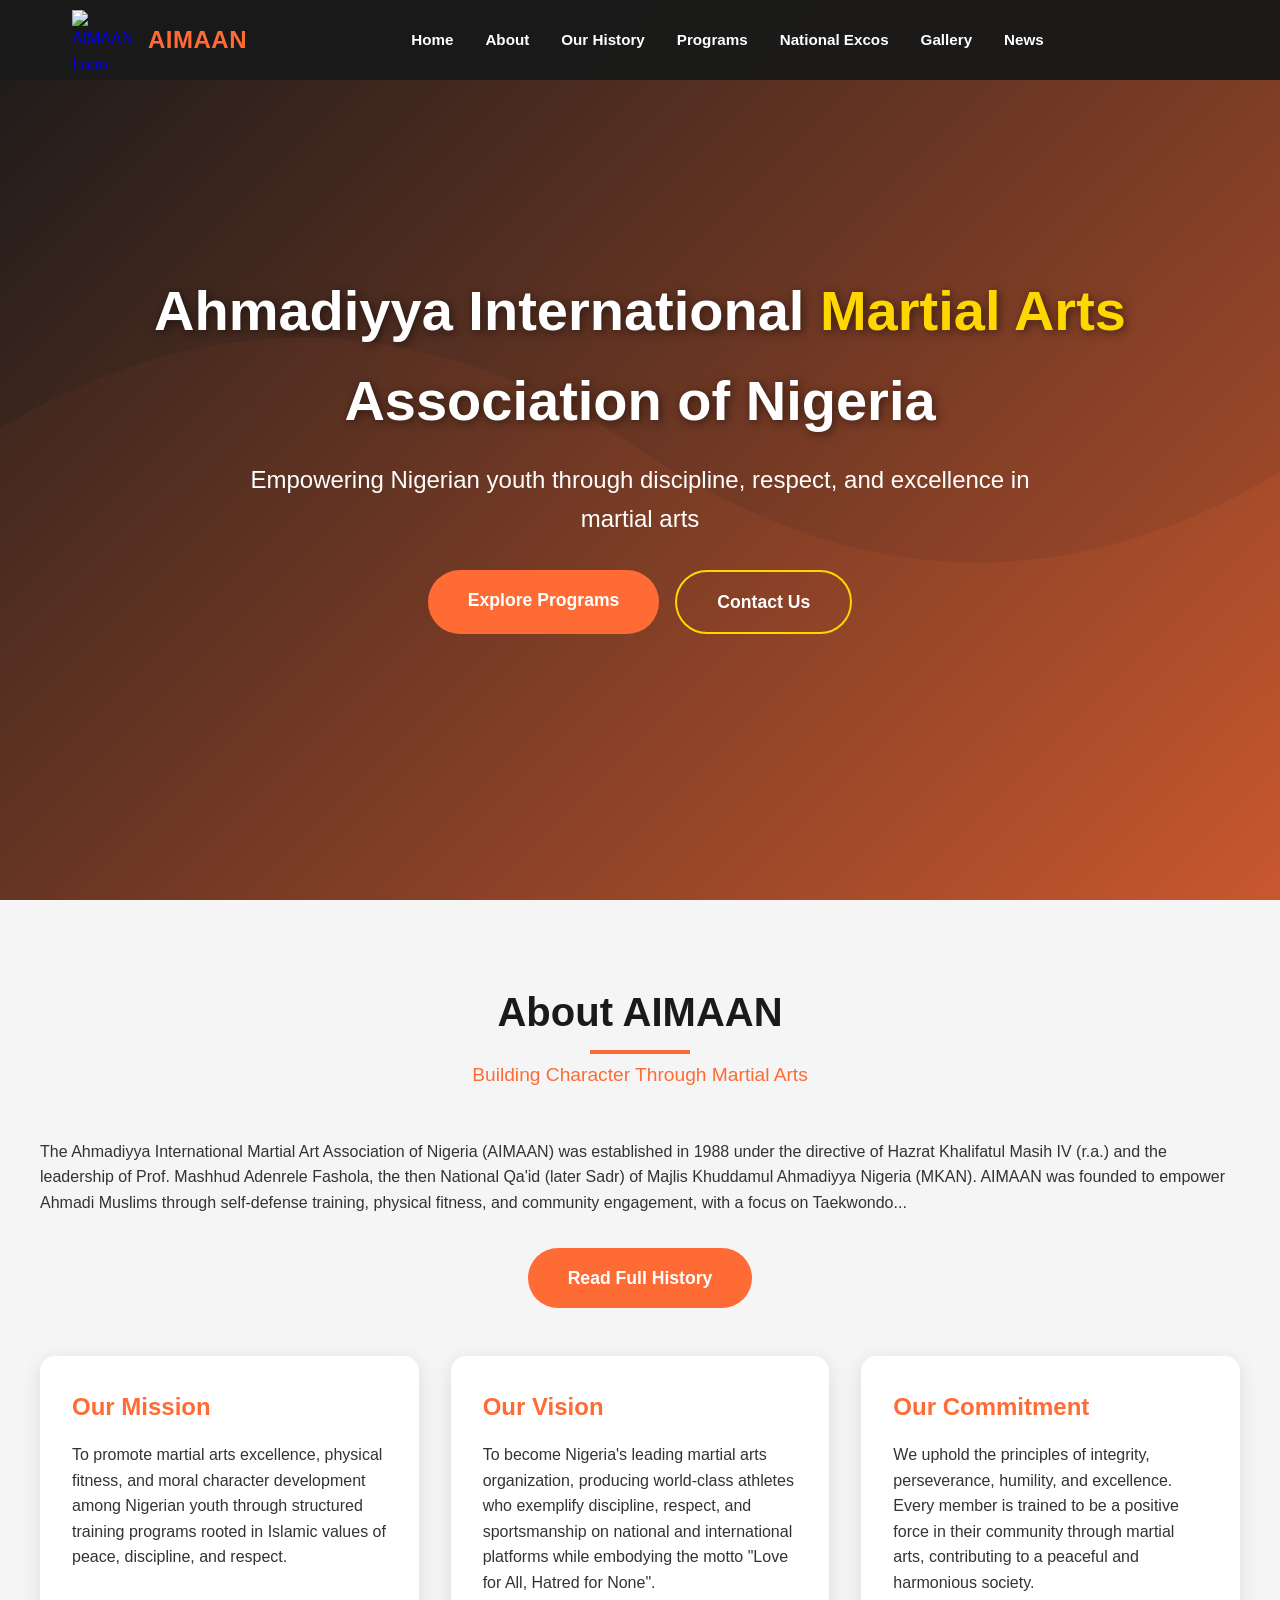
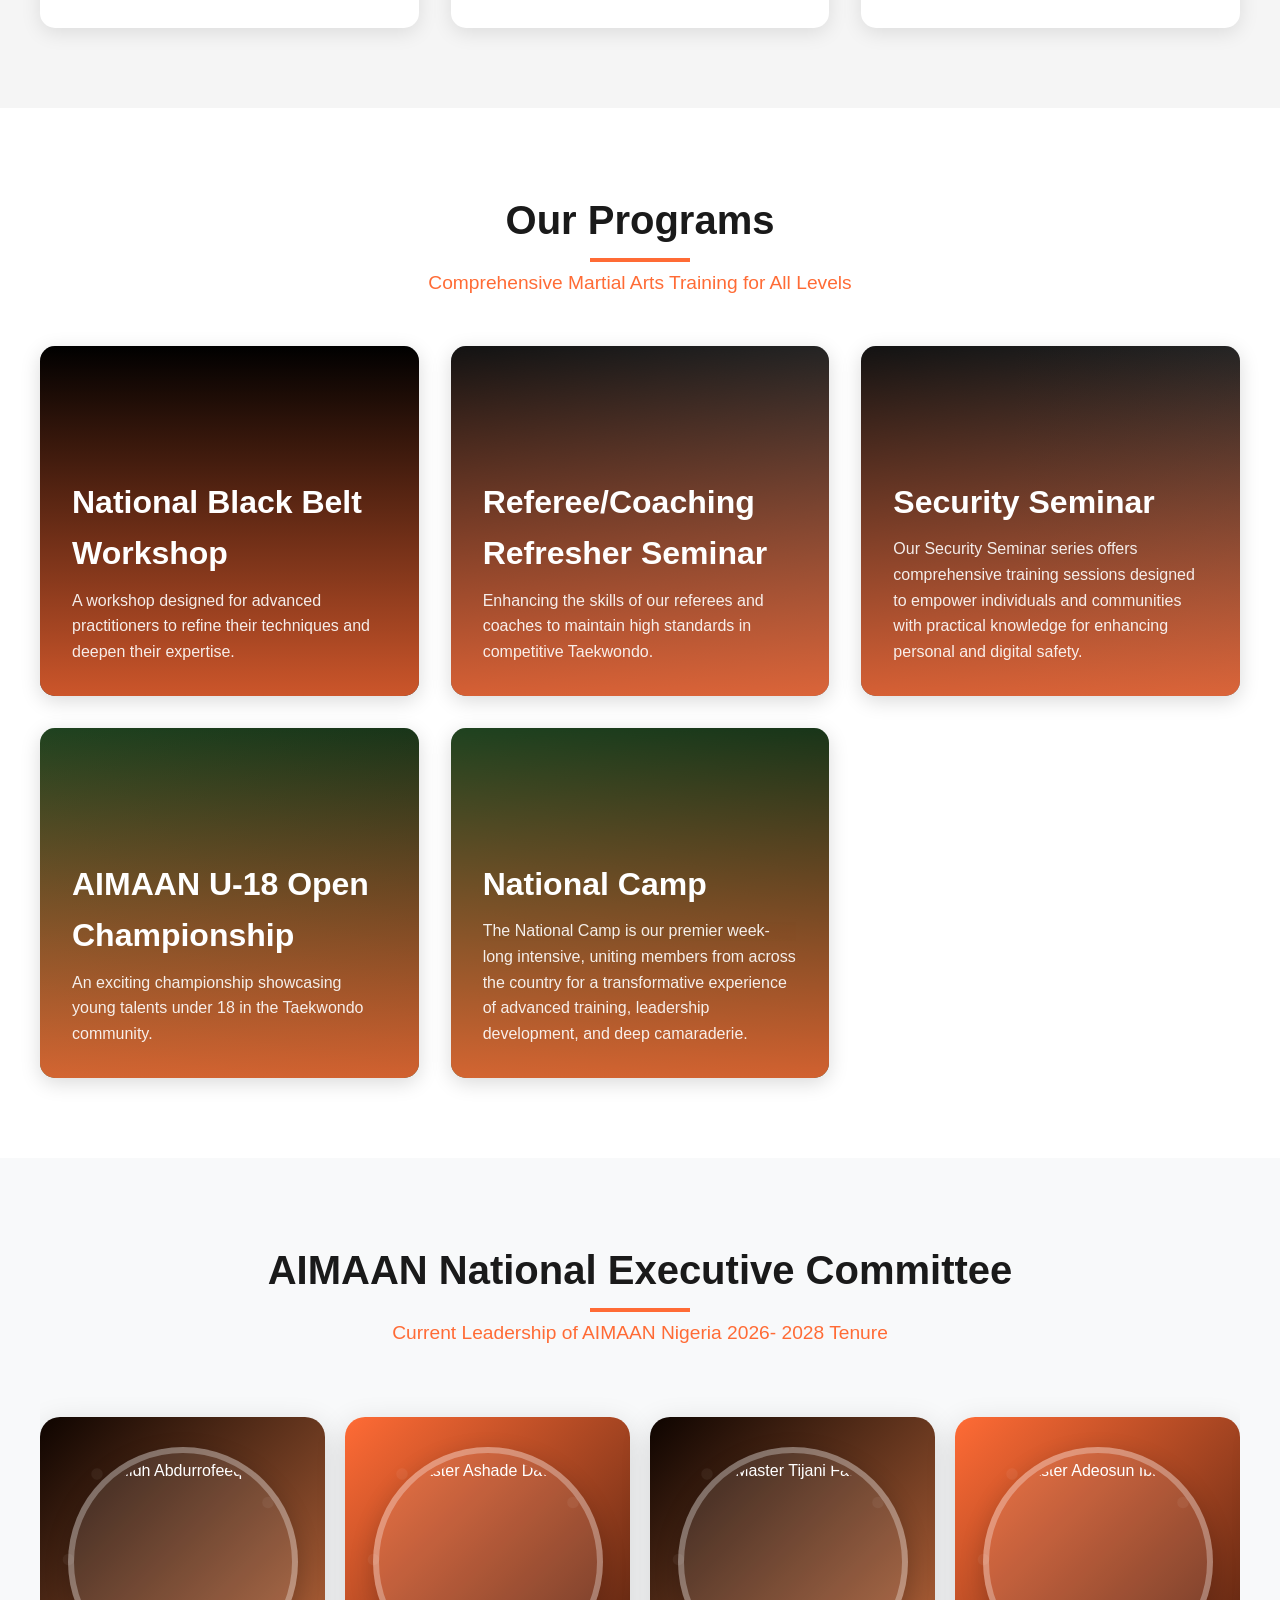
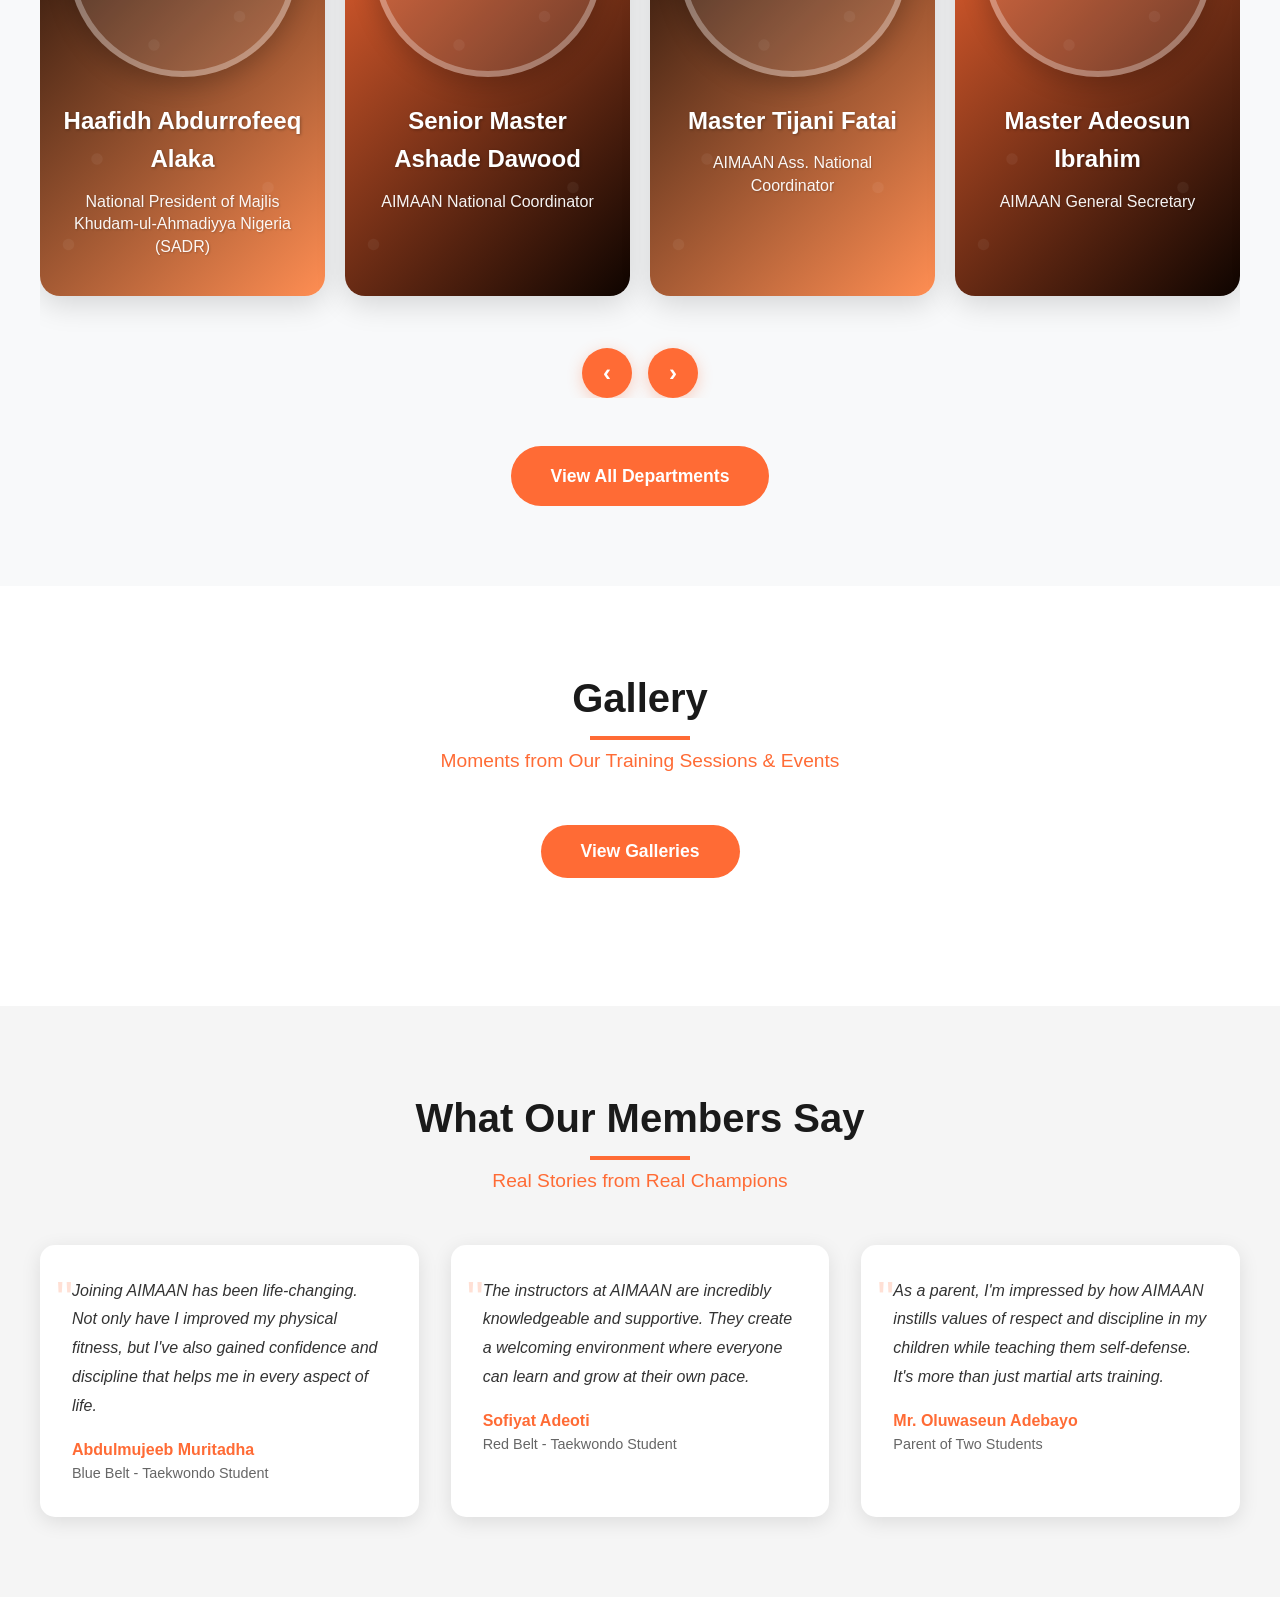
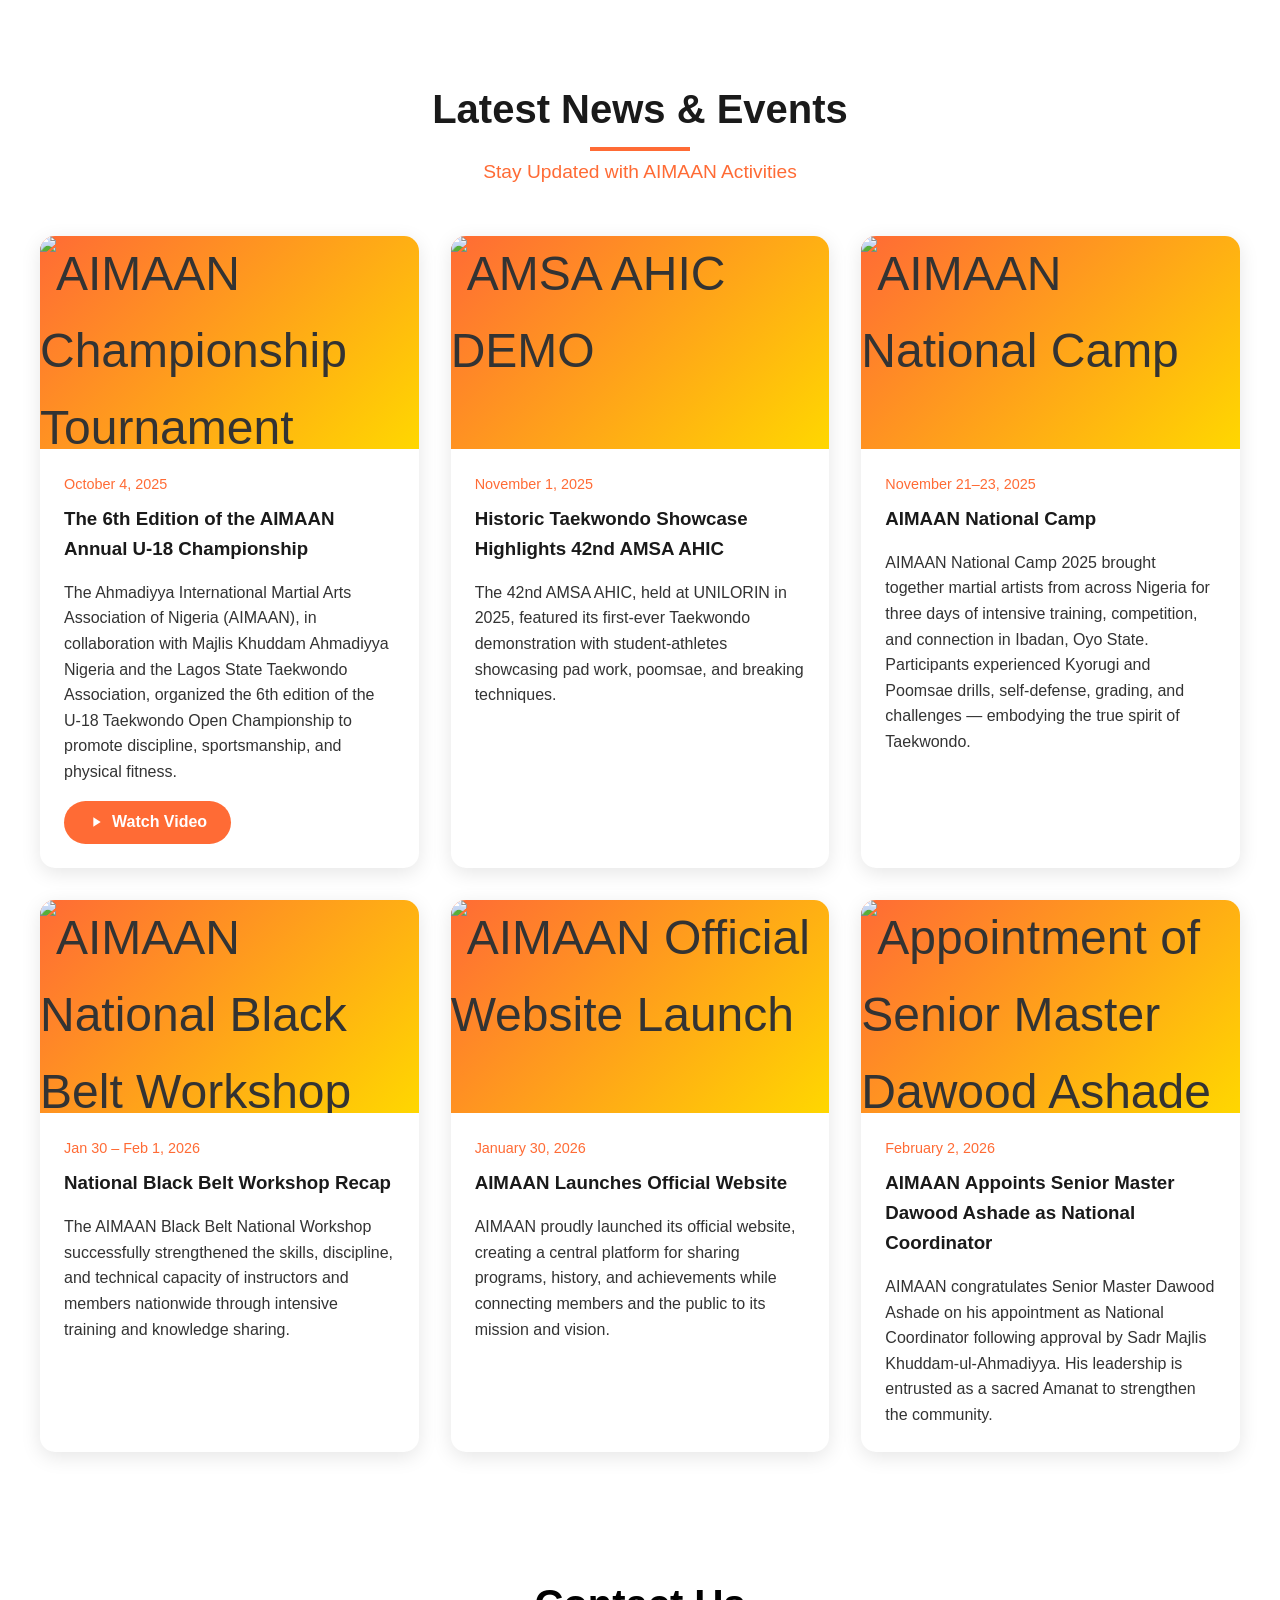
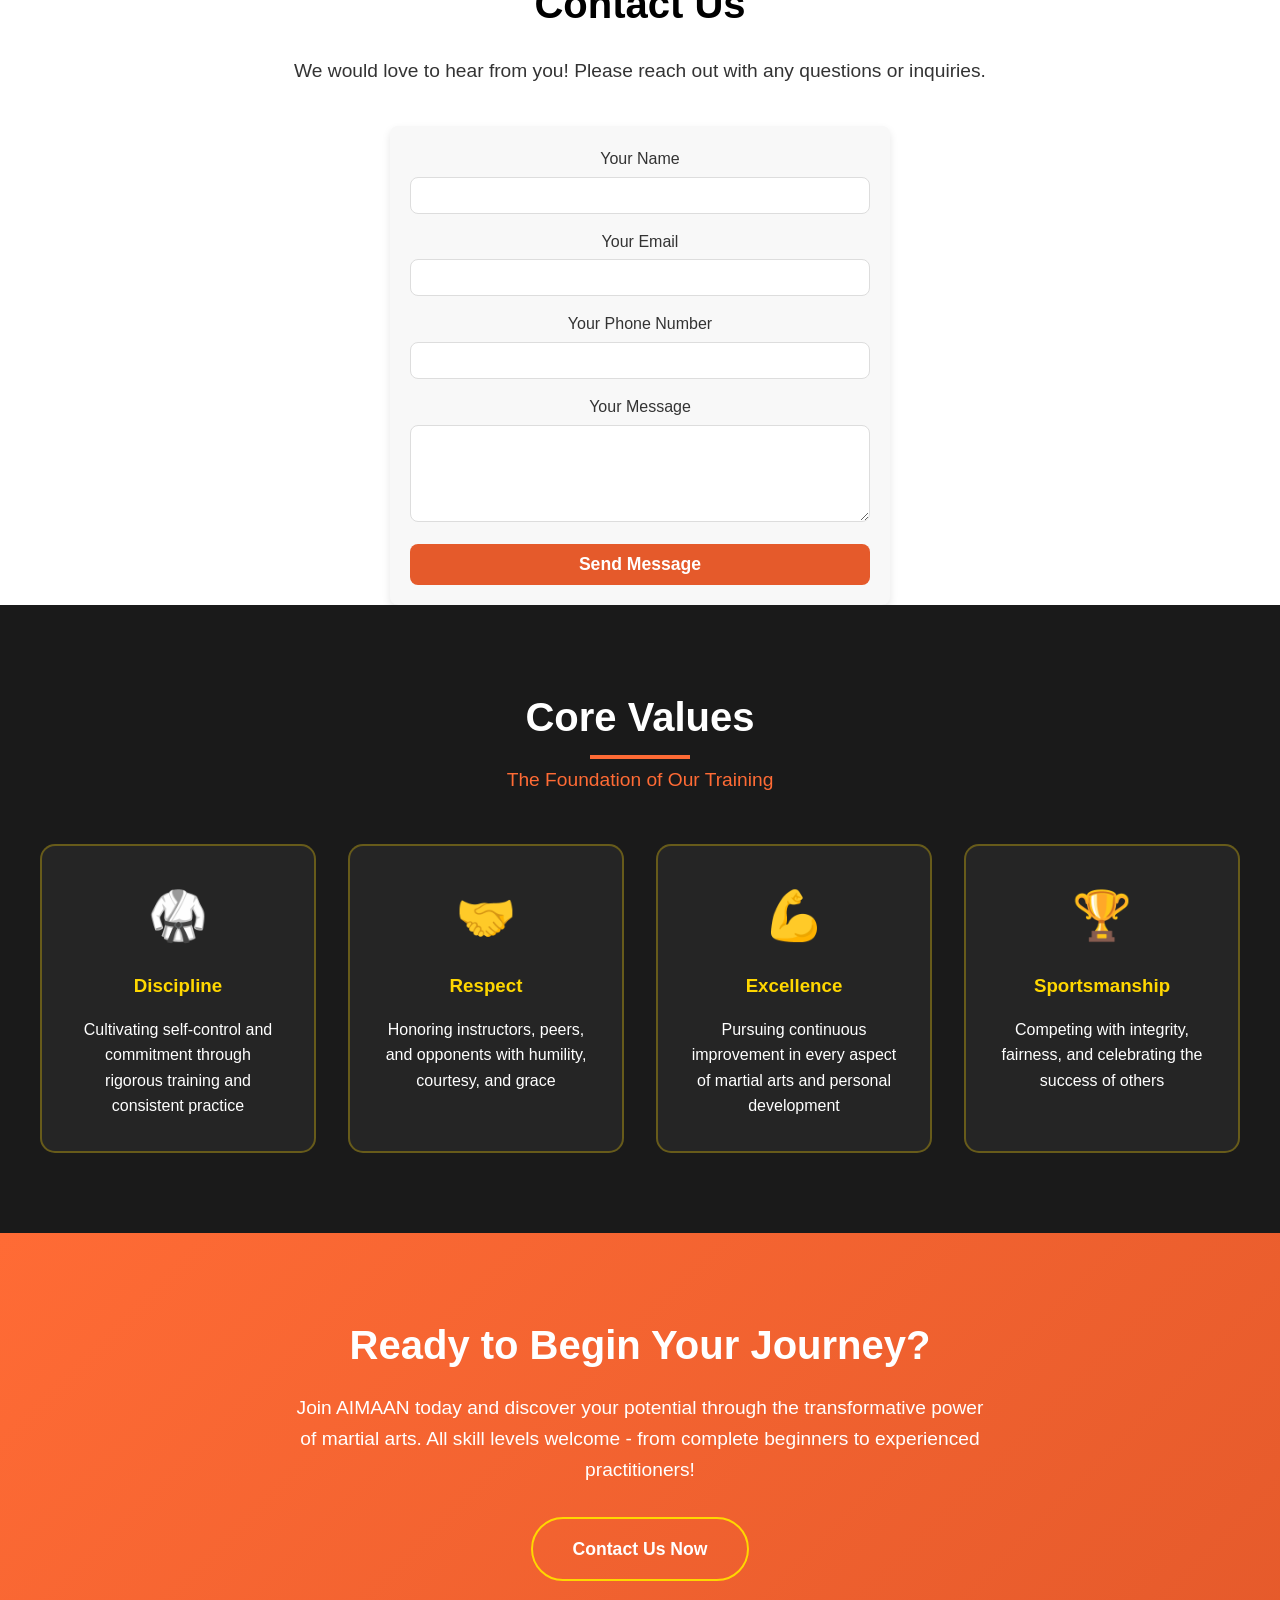
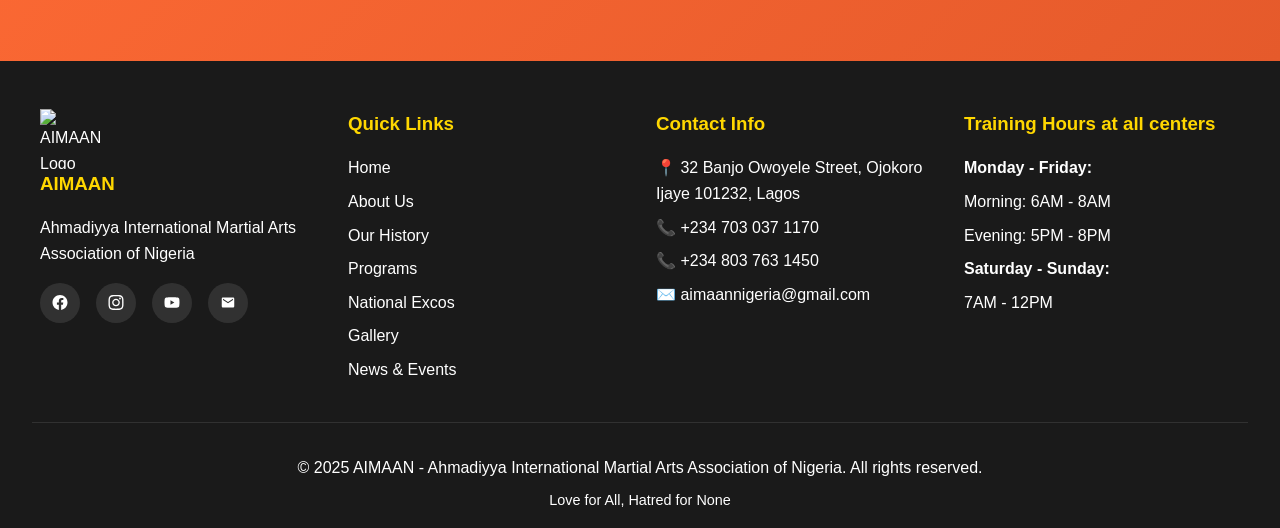
==== index.html @ 5dd2e5bf "Add files via upload" ====
<!DOCTYPE html>
<html lang="en">
<head>
    <meta charset="UTF-8">
    <meta name="viewport" content="width=device-width, initial-scale=1.0">
    <title>AIMAAN - Ahmadiyya International Martial Arts Association of Nigeria</title>
    <link rel="stylesheet" href="styles.css">
</head>
<body>
    <!-- Navigation -->
    <nav id="navbar">
        <div class="nav-container">
            <a href="#home" class="logo-container">
                <img src="images/AIMAAN-LOGO.png" alt="AIMAAN Logo" class="logo-img">
                <div class="logo-text">
                    <span class="main">AIMAAN</span>
                </div>
            </a>
            <ul class="nav-links" id="navLinks">
            <li><a href="index.html">Home</a></li>
            <li><a href="index.html#about">About</a></li>
            <li><a href="history.html">Our History</a></li>
            <li><a href="index.html#programs">Programs</a></li>
            <li><a href="index.html#instructors">National Excos</a></li>
            <li><a href="index.html#gallery">Gallery</a></li>
            <li><a href="index.html#news">News</a></li>
        </ul>
            <div class="mobile-menu" id="mobileMenu">
                <span></span>
                <span></span>
                <span></span>
            </div>
        </div>
    </nav>

    <!-- Hero Section -->
    <section class="hero" id="home">
        <div class="hero-content">
            <h1>Ahmadiyya International <span class="highlight">Martial Arts</span> Association of Nigeria</h1>
            <p>Empowering Nigerian youth through discipline, respect, and excellence in martial arts</p>
            <div class="cta-buttons">
                <a href="#programs" class="btn btn-primary">Explore Programs</a>
                <a href="#contact" class="btn btn-secondary">Contact Us</a>
            </div>
        </div>
    </section>

    <!-- About Section -->
<section class="about" id="about">
    <div class="container">
        <h2 class="section-title">About AIMAAN</h2>
        <p class="section-subtitle">Building Character Through Martial Arts</p>
        <p>The Ahmadiyya International Martial Art Association of Nigeria (AIMAAN) was established in 1988 under the directive of Hazrat Khalifatul Masih IV (r.a.) and the leadership of Prof. Mashhud Adenrele Fashola, the then National Qa'id (later Sadr) of Majlis Khuddamul Ahmadiyya Nigeria (MKAN). AIMAAN was founded to empower Ahmadi Muslims through self-defense training, physical fitness, and community engagement, with a focus on Taekwondo...</p>
        
        <div style="text-align: center; margin: 2rem 0;">
            <a href="history.html" class="btn btn-primary">Read Full History</a>
        </div>
            <div class="about-content">
                <div class="about-card">
                    <h3>Our Mission</h3>
                    <p>To promote martial arts excellence, physical fitness, and moral character development among Nigerian youth through structured training programs rooted in Islamic values of peace, discipline, and respect.</p>
                </div>
                <div class="about-card">
                    <h3>Our Vision</h3>
                    <p>To become Nigeria's leading martial arts organization, producing world-class athletes who exemplify discipline, respect, and sportsmanship on national and international platforms while embodying the motto "Love for All, Hatred for None".</p>
                </div>
                <div class="about-card">
                    <h3>Our Commitment</h3>
                    <p>We uphold the principles of integrity, perseverance, humility, and excellence. Every member is trained to be a positive force in their community through martial arts, contributing to a peaceful and harmonious society.</p>
                </div>
            </div>
        </div>
    </section>

    <!-- Programs Section -->
    <section class="programs" id="programs">
        <div class="container">
            <h2 class="section-title">Our Programs</h2>
            <p class="section-subtitle">Comprehensive Martial Arts Training for All Levels</p>
            <div class="programs-grid">
                <div class="program-card workshop">
                    <div class="program-content">
                        <h3>National Black Belt Workshop</h3>
                        <p>A workshop designed for advanced practitioners to refine their techniques and deepen their expertise.</p>
                    </div>
                </div>
                <div class="program-card refresher">
                    <div class="program-content">
                        <h3>Referee/Coaching Refresher Seminar</h3>
                        <p>Enhancing the skills of our referees and coaches to maintain high standards in competitive Taekwondo.</p>
                    </div>
                </div>
                <div class="program-card security">
                    <div class="program-content">
                        <h3>Security Seminar</h3>
                        <p>Our Security Seminar series offers comprehensive training sessions designed to empower individuals and communities with practical knowledge for enhancing personal and digital safety.</p>
                    </div>
                </div>
                <div class="program-card championship">
                    <div class="program-content">
                        <h3>AIMAAN U-18 Open Championship</h3>
                        <p>An exciting championship showcasing young talents under 18 in the Taekwondo community.</p>
                    </div>
                </div>
                <div class="program-card national">
                    <div class="program-content">
                        <h3>National Camp</h3>
                        <p>The National Camp is our premier week-long intensive, uniting members from across the country for a transformative experience of advanced training, leadership development, and deep camaraderie.</p>
                    </div>
                </div>
            </div>
        </div>
    </section>

  <!-- National Excos Section -->
    <section class="instructors" id="instructors">
        <div class="container">
            <h2 class="section-title">AIMAAN National Executive Committee</h2>
            <p class="section-subtitle">Current Leadership of AIMAAN Nigeria 2026- 2028 Tenure</p>
            
            <!-- Carousel Container -->
<div class="instructor-carousel">
    <div class="carousel-track">

        <!-- Card 1 -->
        <div class="instructor-card">
            <img src="images/excos/mkan001.jpeg" alt="Haafidh Abdurrofeeq Alaka" class="instructor-image">
            <div class="instructor-info">
                <h3>Haafidh Abdurrofeeq Alaka</h3>
                <p>National President of Majlis Khudam-ul-Ahmadiyya Nigeria (SADR)</p>
            </div>
        </div>

        <!-- Card 2 -->
        <div class="instructor-card">
            <img src="images/excos/AshadeDawood.jpeg" alt="Master Ashade Dawood" class="instructor-image">
            <div class="instructor-info">
                <h3>Senior Master Ashade Dawood</h3>
                <p>AIMAAN National Coordinator</p>
            </div> 
        </div>

        <!-- Card 3 -->
        <div class="instructor-card">
            <img src="images/excos/TijaniFatai.jpg" alt="Master Tijani Fatai" class="instructor-image">
            <div class="instructor-info">
                <h3>Master Tijani Fatai</h3>
                <p>AIMAAN Ass. National Coordinator</p>
            </div>
        </div>

        <!-- Card 4 -->
        <div class="instructor-card">
            <img src="images/excos/AdeosunIbrahim.jpeg" alt="Master Adeosun Ibrahim" class="instructor-image">
            <div class="instructor-info">
                <h3>Master Adeosun Ibrahim</h3>
                <p>AIMAAN General Secretary</p>
            </div>
        </div>

        <!-- Card 5 -->
        <div class="instructor-card">
            <img src="images/excos/TahirAdeitan.jpeg" alt="Master Adeitan Tahir" class="instructor-image">
            <div class="instructor-info">
                <h3>Master Adeitan Tahir</h3>
                <p>AIMAAN Financial Secretary</p>
            </div>
        </div>

        <!-- Card 6 -->
        <div class="instructor-card">
            <img src="images/excos/ErinoshoAbideen.jpeg" alt="Master Erinosho Abideen" class="instructor-image">
            <div class="instructor-info">
                <h3>Master Erinosho Abideen</h3>
                <p>AIMAAN Treasurer</p>
            </div>
        </div>

        <!-- Card 7 -->
        <div class="instructor-card">
            <img src="images/excos/LukmanLamina.jpg" alt="Master Lukman Lamina" class="instructor-image">
            <div class="instructor-info">
                <h3>Master Lamina Lukman</h3>
                <p>AIMAAN Welfare Officer</p>
            </div>
        </div>

        <!-- Card 8 -->
        <div class="instructor-card">
            <img src="images/excos/FaremiIbrahim.jpeg" alt="Master Faremi Ibrahim" class="instructor-image">
            <div class="instructor-info">
                <h3>Master Faremi Ibrahim</h3>
                <p>AIMAAN Media & Public Relation Officer</p>
            </div>
        </div>

        <!-- Card 9 -->
        <div class="instructor-card">
            <img src="images/excos/AdegokeAbdullah.jpeg" alt="Master Adegoke Abdullah" class="instructor-image">
            <div class="instructor-info">
                <h3>Master Adegoke Abdullah</h3>
                <p>AIMAAN Technical Director</p>
            </div>
        </div>

        <!-- Card 10 -->
        <div class="instructor-card">
            <img src="images/excos/ShukuratAbdulsalam.jpeg" alt="Master Shukurat Abdulsalam" class="instructor-image">
            <div class="instructor-info">
                <h3>Master Shukurat Abdulsalam </h3>
                <p>AIMAAN Female National Coordinator</p>
            </div>
        </div>

        <!-- Card 11 -->
        <div class="instructor-card">
            <img src="images/excos/AdeniranSodeeq.jpeg" alt="Master Adeniran Sodeeq" class="instructor-image">
            <div class="instructor-info">
                <h3>Master Adeniran Sodeeq</h3>
                <p>AIMAAN Planning Committee Chairman</p>
            </div>
        </div>

        <!-- Card 12 -->
        <div class="instructor-card">
            <img src="images/excos/AdeagboMahmud.jpeg" alt="Master Adeagbo Mahmud" class="instructor-image">
            <div class="instructor-info">
                <h3>Master Adeagbo Mahmud</h3>
                <p>AIMAAN Blackbelt College Chairman</p>
            </div>
        </div>

        <!-- Card 13 -->
        <div class="instructor-card">
            <img src="images/excos/RaufeeqOlabode.jpg" alt="Master Raufeeq Olabode" class="instructor-image">
            <div class="instructor-info">
                <h3>Master Olabode Raufeeq</h3>
                <p>AIMAAN Referee Chairman</p>
            </div>
        </div>

        <!-- Card 14 -->
        <div class="instructor-card">
            <img src="images/excos/IdrisAhmad.jpeg" alt="Master Idris Ahmad" class="instructor-image">
            <div class="instructor-info">
                <h3>Senior Master Idris Ahmad</h3>
                <p>AIMAAN History Committee Chairman</p>
            </div>
        </div>

        <!-- Card 15 -->
        <div class="instructor-card">
            <img src="images/excos/AminatAbdulRasaq.jpeg" alt="Master Aminat AbdulRasaq" class="instructor-image">
            <div class="instructor-info">
                <h3>Master Aminat AbdulRasaq</h3>
                <p>AIMAAN Sponsorship Committee | Head</p>
            </div>
        </div>

        <!-- Card 16 -->
        <div class="instructor-card">
            <img src="images/excos/AyodejiNurudeen.jpeg" alt="Master Ayodeji Nurudeen" class="instructor-image">
            <div class="instructor-info">
                <h3>Master Ayodeji Nurudeen</h3>
                <p>AIMAAN Disciplinary Committee Chairman</p>
            </div>
        </div>

    </div>
</div>
            
            <div style="text-align: center; margin-top: 3rem;">
                <a href="history.html#departments" class="btn btn-primary">View All Departments</a>
            </div>
        </div>
    </section>

<!-- Gallery Section -->
<section class="gallery" id="gallery">
    <div class="container">
        <h2 class="section-title">Gallery</h2>
        <p class="section-subtitle">Moments from Our Training Sessions & Events</p>
        
        <!-- View Galleries Button (Initially Shown) -->
        <div class="gallery-toggle-container">
            <button class="btn btn-primary" id="viewGalleriesBtn">View Galleries</button>
        </div>

        <!-- Gallery Content (Initially Hidden) -->
        <div class="gallery-content" id="galleryContent">
            <!-- Gallery Filter Tabs -->
            <div class="gallery-filter">
                <button class="filter-btn active" data-filter="all">All Events</button>
                <button class="filter-btn" data-filter="black-belt">Black Belt Workshop</button>
                <button class="filter-btn" data-filter="referee">Referee/Coaching Seminar</button>
                <button class="filter-btn" data-filter="championship">U-18 Championship</button>
                <button class="filter-btn" data-filter="national-camp">National Camp</button>
            </div>

            <div class="gallery-grid">
                <!-- National Black Belt Workshop -->
                <div class="gallery-item" data-category="black-belt" data-type="image">
                    <img src="images/gallery/blackbeltwork/black-belt-1.jpg" alt="National Black Belt Workshop">
                    <div class="gallery-overlay">
                        <h4>Black Belt Workshop</h4>
                    </div>
                </div>
                <div class="gallery-item" data-category="black-belt" data-type="image">
                    <img src="images/gallery/blackbeltwork/black-belt-2.jpg" alt="Black Belt Workshop Training">
                    <div class="gallery-overlay">
                        <h4>Black Belt Workshop</h4>
                    </div>
                </div>
                <div class="gallery-item" data-category="black-belt" data-type="video" data-video="videos/workshop/workshop1.mp4">
                    <img src="images/gallery/blackbeltwork/black-belt-thumbnail.jpg" alt="Black Belt Workshop Video">
                    <div class="gallery-overlay">
                        <div class="video-play-icon">▶</div>
                        <h4>Forms Highlights</h4>
                    </div>
                </div>
                <div class="gallery-item" data-category="black-belt" data-type="image">
                    <img src="images/gallery/blackbeltwork/black-belt-3.jpg" alt="Black Belt Workshop Ceremony">
                    <div class="gallery-overlay">
                        <h4>Black Belt Workshop</h4>
                    </div>
                </div>
                <div class="gallery-item" data-category="black-belt" data-type="image">
                    <img src="images/gallery/blackbeltwork/black-belt-4.jpg" alt="Black Belt Workshop Ceremony">
                    <div class="gallery-overlay">
                        <h4>Black Belt Workshop</h4>
                    </div>
                </div>
                <div class="gallery-item" data-category="black-belt" data-type="image">
                    <img src="images/gallery/blackbeltwork/black-belt-5.jpg" alt="Black Belt Workshop Ceremony">
                    <div class="gallery-overlay">
                        <h4>Black Belt Workshop</h4>
                    </div>
                </div>
                <div class="gallery-item" data-category="black-belt" data-type="image">
                    <img src="images/gallery/blackbeltwork/black-belt-6.jpg" alt="Black Belt Workshop Ceremony">
                    <div class="gallery-overlay">
                        <h4>Black Belt Workshop</h4>
                    </div>
                </div>
                <div class="gallery-item" data-category="black-belt" data-type="image">
                    <img src="images/gallery/blackbeltwork/black-belt-7.jpg" alt="Black Belt Workshop Ceremony">
                    <div class="gallery-overlay">
                        <h4>Black Belt Workshop</h4>
                    </div>
                </div>

                <!-- Referee/Coaching Refresher Seminar -->
                <div class="gallery-item" data-category="referee" data-type="image">
                    <img src="images/gallery/referee/ref1.jpg" alt="Referee Seminar">
                    <div class="gallery-overlay">
                        <h4>AIMAAN Referee</h4>
                    </div>
                </div>
                <div class="gallery-item" data-category="referee" data-type="video" data-video="videos/referee/referee-training.mp4">
                    <img src="images/gallery/referee/referee-video-thumb.jpg" alt="Referee Training Video">
                    <div class="gallery-overlay">
                        <div class="video-play-icon">▶</div>
                        <h4>Referee Training</h4>
                    </div>
                </div>
                <div class="gallery-item" data-category="referee" data-type="image">
                    <img src="images/gallery/referee/ref2.jpg" alt="Coaching Refresher">
                    <div class="gallery-overlay">
                        <h4>AIMAAN Referee</h4>
                    </div>
                </div>
                <div class="gallery-item" data-category="referee" data-type="image">
                    <img src="images/gallery/referee/ref3.jpg" alt="Referee Certification">
                    <div class="gallery-overlay">
                        <h4>AIMAAN Referee</h4>
                    </div>
                </div>
                <div class="gallery-item" data-category="referee" data-type="image">
                    <img src="images/gallery/referee/ref4.jpg" alt="Referee Certification">
                    <div class="gallery-overlay">
                        <h4>AIMAAN Referee</h4>
                    </div>
                </div>
                <div class="gallery-item" data-category="referee" data-type="image">
                    <img src="images/gallery/referee/ref5.jpg" alt="Referee Certification">
                    <div class="gallery-overlay">
                    </div>
                </div>

                <!-- AIMAAN U-18 Open Championship -->
                <div class="gallery-item" data-category="championship" data-type="image">
                    <img src="images/gallery/u18/championship 1.jpg" alt="U-18 Championship Opening">
                    <div class="gallery-overlay">
                        <h4>U-18 Championship</h4>
                    </div>
                </div>
                <div class="gallery-item" data-category="championship" data-type="image">
                    <img src="images/gallery/u18/championship 2.jpg" alt="Championship Competition">
                    <div class="gallery-overlay">
                        <h4>U-18 Championship</h4>
                    </div>
                </div>
                <div class="gallery-item" data-category="championship" data-type="video" data-video="videos/championship.mp4">
                    <img src="images/gallery/u18/championship-video-thumb.jpg" alt="Championship Highlights">
                    <div class="gallery-overlay">
                        <div class="video-play-icon">▶</div>
                        <h4>U-18 Championship</h4>
                    </div>
                </div>
                <div class="gallery-item" data-category="championship" data-type="image">
                    <img src="images/gallery//u18/championship 3.jpg" alt="Championship Winners">
                    <div class="gallery-overlay">
                        <h4>U-18 Championship</h4>
                    </div>
                </div>

                <!-- National Camp -->
                <div class="gallery-item" data-category="national-camp" data-type="image">
                    <img src="images/gallery/nationalcamp/camp1.jpg" alt="National Camp Training">
                    <div class="gallery-overlay">
                        <h4>National Camp</h4>
                    </div>
                </div>
                <div class="gallery-item" data-category="national-camp" data-type="video" data-video="videos/ncamp/ncamp1.mp4">
                    <img src="images/gallery/nationalcamp/camp8.jpg" alt="National Camp Video">
                    <div class="gallery-overlay">
                        <div class="video-play-icon">▶</div>
                        <h4>National Camp</h4>
                    </div>
                </div>
                <div class="gallery-item" data-category="national-camp" data-type="image">
                    <img src="images/gallery/nationalcamp/camp2.jpg" alt="Camp Activities">
                    <div class="gallery-overlay">
                        <h4>National Camp</h4>
                    </div>
                </div>
                <div class="gallery-item" data-category="national-camp" data-type="image">
                    <img src="images/gallery/nationalcamp/camp5.jpg" alt="Camp Closing">
                    <div class="gallery-overlay">
                        <h4>National Camp</h4>
                    </div>
                </div>
            </div>

            <!-- Close Gallery Button (Replaces Load More) -->
            <div class="gallery-close-container">
                <button class="btn btn-secondary" id="closeGalleriesBtn">
                    Close Gallery
                </button>
            </div>
        </div>
    </div>
</section>

<!-- Gallery Lightbox Modal (for images) -->
<div class="gallery-lightbox" id="galleryLightbox">
    <span class="lightbox-close">&times;</span>
    <img src="" alt="" id="lightboxImg">
    <div class="lightbox-caption" id="lightboxCaption"></div>
    <button class="lightbox-prev" id="lightboxPrev">&#10094;</button>
    <button class="lightbox-next" id="lightboxNext">&#10095;</button>
</div>

<!-- Gallery Video Modal (for videos) -->
<div class="gallery-video-modal" id="galleryVideoModal">
    <div class="video-modal-container">
        <button class="video-close-btn" id="galleryVideoClose">&times;</button>
        <video id="galleryVideoPlayer" controls>
            <source src="" type="video/mp4">
            Your browser does not support the video tag.
        </video>
    </div>
</div>

    <!-- Testimonials Section -->
    <section class="testimonials">
        <div class="container">
            <h2 class="section-title">What Our Members Say</h2>
            <p class="section-subtitle">Real Stories from Real Champions</p>
            <div class="testimonials-grid">
                <div class="testimonial-card">
                    <div class="quote-icon">"</div>
                    <div class="testimonial-content">
                        <p class="testimonial-text">Joining AIMAAN has been life-changing. Not only have I improved my physical fitness, but I've also gained confidence and discipline that helps me in every aspect of life.</p>
                        <p class="testimonial-author">Abdulmujeeb Muritadha</p>
                        <p class="testimonial-role">Blue Belt - Taekwondo Student</p>
                    </div>
                </div>
                <div class="testimonial-card">
                    <div class="quote-icon">"</div>
                    <div class="testimonial-content">
                        <p class="testimonial-text">The instructors at AIMAAN are incredibly knowledgeable and supportive. They create a welcoming environment where everyone can learn and grow at their own pace.</p>
                        <p class="testimonial-author">Sofiyat Adeoti</p>
                        <p class="testimonial-role">Red Belt - Taekwondo Student</p>
                    </div>
                </div>
                <div class="testimonial-card">
                    <div class="quote-icon">"</div>
                    <div class="testimonial-content">
                        <p class="testimonial-text">As a parent, I'm impressed by how AIMAAN instills values of respect and discipline in my children while teaching them self-defense. It's more than just martial arts training.</p>
                        <p class="testimonial-author">Mr. Oluwaseun Adebayo</p>
                        <p class="testimonial-role">Parent of Two Students</p>
                    </div>
                </div>
            </div>
        </div>
    </section>

<!-- News/Events Section -->
<section class="news-events" id="news">
    <div class="container">

        <h2 class="section-title">Latest News & Events</h2>
        <p class="section-subtitle">Stay Updated with AIMAAN Activities</p>

        <div class="news-grid">

            <!-- U-18 Championship -->
            <div class="news-card">
                <div class="news-img">
                    <img src="images/U18-Champ.jpg" alt="AIMAAN Championship Tournament">
                </div>

                <div class="news-content">
                    <p class="news-date">October 4, 2025</p>

                    <h3>The 6th Edition of the AIMAAN Annual U-18 Championship</h3>

                    <p>
                        The Ahmadiyya International Martial Arts Association of Nigeria (AIMAAN),
                        in collaboration with Majlis Khuddam Ahmadiyya Nigeria and the Lagos State
                        Taekwondo Association, organized the 6th edition of the U-18 Taekwondo
                        Open Championship to promote discipline, sportsmanship, and physical fitness.
                    </p>

                    <button class="watch-video-btn" data-youtube="iVDyyKyRwSo">
                        <svg xmlns="http://www.w3.org/2000/svg" viewBox="0 0 24 24" fill="currentColor">
                            <path d="M8 5v14l11-7z"/>
                        </svg>
                        Watch Video
                    </button>
                </div>
            </div>


            <!-- AMSA AHIC Demo -->
            <div class="news-card">
                <div class="news-img">
                    <img src="images/amsa42nd.jpg" alt="AMSA AHIC DEMO">
                </div>

                <div class="news-content">
                    <p class="news-date">November 1, 2025</p>

                    <h3>Historic Taekwondo Showcase Highlights 42nd AMSA AHIC</h3>

                    <p>
                        The 42nd AMSA AHIC, held at UNILORIN in 2025, featured its first-ever
                        Taekwondo demonstration with student-athletes showcasing pad work,
                        poomsae, and breaking techniques.
                    </p>
                </div>
            </div>


            <!-- National Camp -->
            <div class="news-card">
                <div class="news-img">
                    <img src="images/NationalCamp.jpg" alt="AIMAAN National Camp">
                </div>

                <div class="news-content">
                    <p class="news-date">November 21–23, 2025</p>

                    <h3>AIMAAN National Camp</h3>

                    <p>
                        AIMAAN National Camp 2025 brought together martial artists from across Nigeria
                        for three days of intensive training, competition, and connection in Ibadan,
                        Oyo State.
                    </p>

                    <p>
                        Participants experienced Kyorugi and Poomsae drills, self-defense,
                        grading, and challenges — embodying the true spirit of Taekwondo.
                    </p>
                </div>
            </div>


            <!-- Black Belt Workshop -->
            <div class="news-card">
                <div class="news-img">
                    <img src="images/Workshop.jpeg" alt="AIMAAN National Black Belt Workshop">
                </div>

                <div class="news-content">
                    <p class="news-date">Jan 30 – Feb 1, 2026</p>

                    <h3>National Black Belt Workshop Recap</h3>

                    <p>
                        The AIMAAN Black Belt National Workshop successfully strengthened the
                        skills, discipline, and technical capacity of instructors and members
                        nationwide through intensive training and knowledge sharing.
                    </p>
                </div>
            </div>


            <!-- Website Launch -->
            <div class="news-card">
                <div class="news-img">
                    <img src="images/Website-Launch.png" alt="AIMAAN Official Website Launch">
                </div>

                <div class="news-content">
                    <p class="news-date">January 30, 2026</p>

                    <h3>AIMAAN Launches Official Website</h3>

                    <p>
                        AIMAAN proudly launched its official website, creating a central platform
                        for sharing programs, history, and achievements while connecting members
                        and the public to its mission and vision.
                    </p>
                </div>
            </div>


            <!-- Appointment -->
            <div class="news-card">
                <div class="news-img">
                    <img src="images/instructor-2.jpeg" alt="Appointment of Senior Master Dawood Ashade">
                </div>

                <div class="news-content">
                    <p class="news-date">February 2, 2026</p>

                    <h3>AIMAAN Appoints Senior Master Dawood Ashade as National Coordinator</h3>

                    <p>
                        AIMAAN congratulates Senior Master Dawood Ashade on his appointment as
                        National Coordinator following approval by Sadr Majlis Khuddam-ul-Ahmadiyya.
                        His leadership is entrusted as a sacred Amanat to strengthen the community.
                    </p>
                </div>
            </div>


        </div>
    </div>
</section>

    <!-- YouTube Modal -->
<div class="youtube-modal" id="youtubeModal">
    <div class="youtube-modal-container">
        <button class="youtube-close-btn" id="youtubeClose">&times;</button>
        <div class="youtube-video-container">
            <iframe id="youtubePlayer" width="100%" height="100%" src="" frameborder="0" allow="accelerometer; autoplay; clipboard-write; encrypted-media; gyroscope; picture-in-picture" allowfullscreen></iframe>
        </div>
    </div>
</div>

<!-- Contact Section -->
<section id="contact" class="contact-section">
    <div class="container">
        <h1>Contact Us</h1>
        <p>We would love to hear from you! Please reach out with any questions or inquiries.</p>
       
        <!-- Contact Form -->
        <form action="https://formspree.io/f/myzzajnz" method="POST" class="contact-form" id="contactForm">
            <label for="name">Your Name</label>
            <input type="text" id="name" name="name" required>
        
            <label for="email">Your Email</label>
            <input type="email" id="email" name="email" required>
        
            <label for="phone">Your Phone Number</label>
            <input type="tel" id="phone" name="phone">
        
            <label for="message">Your Message</label>
            <textarea id="message" name="message" rows="5" required></textarea>
        
            <button type="submit" class="btn">Send Message</button>
        </form>
    </div>
</section>

    <!-- Values Section -->
    <section class="values" id="values">
        <div class="container">
            <h2 class="section-title" style="color: var(--text-light);">Core Values</h2>
            <p class="section-subtitle">The Foundation of Our Training</p>
            <div class="values-grid">
                <div class="value-card">
                    <div class="value-icon">🥋</div>
                    <h3>Discipline</h3>
                    <p>Cultivating self-control and commitment through rigorous training and consistent practice</p>
                </div>
                <div class="value-card">
                    <div class="value-icon">🤝</div>
                    <h3>Respect</h3>
                    <p>Honoring instructors, peers, and opponents with humility, courtesy, and grace</p>
                </div>
                <div class="value-card">
                    <div class="value-icon">💪</div>
                    <h3>Excellence</h3>
                    <p>Pursuing continuous improvement in every aspect of martial arts and personal development</p>
                </div>
                <div class="value-card">
                    <div class="value-icon">🏆</div>
                    <h3>Sportsmanship</h3>
                    <p>Competing with integrity, fairness, and celebrating the success of others</p>
                </div>
            </div>
        </div>
    </section>

    <!-- CTA Section -->
    <section class="cta-section">
        <div class="container">
            <h2>Ready to Begin Your Journey?</h2>
            <p>Join AIMAAN today and discover your potential through the transformative power of martial arts. All skill levels welcome - from complete beginners to experienced practitioners!</p>
            <a href="#contact" class="btn btn-secondary">Contact Us Now</a>
        </div>
    </section>

    <!-- Footer -->
    <footer>
        <div class="footer-content">
            <div class="footer-section footer-logo-section">
                <img src="images/AIMAAN-LOGO.png" alt="AIMAAN Logo" class="logo-img">
                <h3>AIMAAN</h3>
                <p>Ahmadiyya International Martial Arts Association of Nigeria</p>
                <div class="social-links">
                   <a href="https://www.facebook.com/people/Aimaan-Nigeria/61578098145847" target="_blank" title="Facebook">
                        <svg xmlns="http://www.w3.org/2000/svg" viewBox="0 0 24 24" fill="currentColor">
                            <path d="M24 12.073c0-6.627-5.373-12-12-12s-12 5.373-12 12c0 5.99 4.388 10.954 10.125 11.854v-8.385H7.078v-3.47h3.047V9.43c0-3.007 1.792-4.669 4.533-4.669 1.312 0 2.686.235 2.686.235v2.953H15.83c-1.491 0-1.956.925-1.956 1.874v2.25h3.328l-.532 3.47h-2.796v8.385C19.612 23.027 24 18.062 24 12.073z"/>
                        </svg>
                    </a>
                    <a href="https://www.instagram.com/aimaan_tkd?igsh=MWl2ZGRmYTRzY2ZwYw==" target="_blank" title="Instagram">
                        <svg xmlns="http://www.w3.org/2000/svg" viewBox="0 0 24 24" fill="currentColor">
                            <path d="M12 2.163c3.204 0 3.584.012 4.85.07 3.252.148 4.771 1.691 4.919 4.919.058 1.265.069 1.645.069 4.849 0 3.205-.012 3.584-.069 4.849-.149 3.225-1.664 4.771-4.919 4.919-1.266.058-1.644.07-4.85.07-3.204 0-3.584-.012-4.849-.07-3.26-.149-4.771-1.699-4.919-4.92-.058-1.265-.07-1.644-.07-4.849 0-3.204.013-3.583.07-4.849.149-3.227 1.664-4.771 4.919-4.919 1.266-.057 1.645-.069 4.849-.069zm0-2.163c-3.259 0-3.667.014-4.947.072-4.358.2-6.78 2.618-6.98 6.98-.059 1.281-.073 1.689-.073 4.948 0 3.259.014 3.668.072 4.948.2 4.358 2.618 6.78 6.98 6.98 1.281.058 1.689.072 4.948.072 3.259 0 3.668-.014 4.948-.072 4.354-.2 6.782-2.618 6.979-6.98.059-1.28.073-1.689.073-4.948 0-3.259-.014-3.667-.072-4.947-.196-4.354-2.617-6.78-6.979-6.98-1.281-.059-1.69-.073-4.949-.073zm0 5.838c-3.403 0-6.162 2.759-6.162 6.162s2.759 6.163 6.162 6.163 6.162-2.759 6.162-6.163c0-3.403-2.759-6.162-6.162-6.162zm0 10.162c-2.209 0-4-1.79-4-4 0-2.209 1.791-4 4-4s4 1.791 4 4c0 2.21-1.791 4-4 4zm6.406-11.845c-.796 0-1.441.645-1.441 1.44s.645 1.44 1.441 1.44c.795 0 1.439-.645 1.439-1.44s-.644-1.44-1.439-1.44z"/>
                        </svg>
                    </a>
                    <a href="https://youtube.com/@aimaan_ng?si=XNNENdFyz4sxh6Nj" target="_blank" title="YouTube">
                        <svg xmlns="http://www.w3.org/2000/svg" viewBox="0 0 24 24" fill="currentColor">
                            <path d="M23.498 6.186a3.016 3.016 0 0 0-2.122-2.136C19.505 3.545 12 3.545 12 3.545s-7.505 0-9.377.505A3.017 3.017 0 0 0 .502 6.186C0 8.07 0 12 0 12s0 3.93.502 5.814a3.016 3.016 0 0 0 2.122 2.136c1.871.505 9.376.505 9.376.505s7.505 0 9.377-.505a3.015 3.015 0 0 0 2.122-2.136C24 15.93 24 12 24 12s0-3.93-.502-5.814zM9.545 15.568V8.432L15.818 12l-6.273 3.568z"/>
                        </svg>
                    </a>
                    <a href="mailto:aimaannigeria@gmail.com" title="Email">
                        <svg xmlns="http://www.w3.org/2000/svg" viewBox="0 0 24 24" fill="currentColor">
                            <path d="M20 4H4c-1.1 0-1.99.9-1.99 2L2 18c0 1.1.9 2 2 2h16c1.1 0 2-.9 2-2V6c0-1.1-.9-2-2-2zm0 4l-8 5-8-5V6l8 5 8-5v2z"/>
                        </svg>
                    </a>
                </div>
            </div>
            <div class="footer-section">
    <h3>Quick Links</h3>
    <ul>
        <li><a href="index.html">Home</a></li>
        <li><a href="index.html#about">About Us</a></li>
        <li><a href="history.html">Our History</a></li>
        <li><a href="index.html#programs">Programs</a></li>
        <li><a href="index.html#instructors">National Excos</a></li>
        <li><a href="index.html#gallery">Gallery</a></li>
        <li><a href="index.html#news">News & Events</a></li>
    </ul>
</div>
            <div class="footer-section">
                <h3>Contact Info</h3>
                <ul>
                    <li>📍 32 Banjo Owoyele Street, Ojokoro Ijaye 101232, Lagos</li>
                    <li>📞 +234 703 037 1170</li>
                    <li>📞 +234 803 763 1450</li>
                    <li>✉️ aimaannigeria@gmail.com</li>
                </ul>
            </div>
            <div class="footer-section">
                <h3>Training Hours at all centers</h3>
                <ul>
                    <li><strong>Monday - Friday:</strong></li>
                    <li>Morning: 6AM - 8AM</li>
                    <li>Evening: 5PM - 8PM</li>
                    <li><strong>Saturday - Sunday:</strong></li>
                    <li>7AM - 12PM</li>
                </ul>
            </div>
        </div>
        <div class="footer-bottom">
            <p>&copy; 2025 AIMAAN - Ahmadiyya International Martial Arts Association of Nigeria. All rights reserved.</p>
            <p style="margin-top: 0.5rem; font-size: 0.9rem;">Love for All, Hatred for None</p>
        </div>
    </footer>

    <!-- Video Modal -->
    <div class="video-modal" id="videoModal">
        <div class="video-container">
            <button class="close-btn" id="closeModal">&times;</button>
            <video id="videoPlayer" controls>
                <source src="" type="video/mp4">
                Your browser does not support the video tag.
            </video>
        </div>
    </div>

    <script src="script.js"></script>
</body>
</html>
---- styles.css ----
/* ==================== RESET & ROOT VARIABLES ==================== */
* {
    margin: 0;
    padding: 0;
    box-sizing: border-box;
}

:root {
    --primary-color: #ff6b35;
    --secondary-color: #1a1a1a;
    --accent-color: #ffd700;
    --text-light: #ffffff;
    --text-dark: #333333;
    --bg-light: #f5f5f5;
}

body {
    font-family: 'Segoe UI', Tahoma, Geneva, Verdana, sans-serif;
    line-height: 1.6;
    color: var(--text-dark);
    overflow-x: hidden;
}

/* ==================== NAVIGATION FIX ==================== */
nav {
    position: fixed;
    top: 0;
    width: 100%;
    background: rgba(26, 26, 26, 0.98);
    /* backdrop-filter: blur removed — expensive compositing layer on Mac Chrome */
    z-index: 1000;
    transition: all 0.3s ease;
    height: 80px;
    display: flex;
    align-items: center;
}

.nav-container {
    max-width: 1200px;
    width: 100%;
    margin: 0 auto;
    display: flex;
    justify-content: space-between;
    align-items: center;
    padding: 0 2rem;
}

.logo-container {
    display: flex;
    align-items: center;
    gap: 1rem;
    text-decoration: none;
    margin: 0;
    padding: 0;
    flex-shrink: 0;
}

.logo-img {
    width: 60px;
    height: 60px;
    object-fit: contain;
    margin: 0;
}

.logo-text {
    display: flex;
    flex-direction: column;
    padding: 0;
    gap: 0;
}

.logo-text .main {
    font-size: 1.5rem;
    font-weight: bold;
    color: var(--primary-color);
    letter-spacing: 0.5px;
    line-height: 1;
}

.logo-text .sub {
    font-size: 0.7rem;
    color: var(--accent-color);
    letter-spacing: 1px;
    line-height: 1;
}

/* ==================== NAVIGATION MENU ALIGNMENT FIX ==================== */
.nav-links {
    display: flex;
    list-style: none;
    gap: 2rem;
    margin: 0;
    padding: 0;
    justify-content: center;
    align-items: center;
    flex: 1;
}

.nav-links li {
    white-space: nowrap;
}

.nav-links a {
    color: var(--text-light);
    text-decoration: none;
    font-weight: 700;
    transition: color 0.3s ease;
    position: relative;
    white-space: nowrap;
    font-size: 0.95rem;
}

.nav-links a::after {
    content: '';
    position: absolute;
    bottom: -5px;
    left: 0;
    width: 0;
    height: 2px;
    background: var(--accent-color);
    transition: width 0.3s ease;
}

.nav-links a:hover::after {
    width: 100%;
}

.mobile-menu {
    display: none;
    flex-direction: column;
    gap: 5px;
    cursor: pointer;
    margin-left: auto;
    z-index: 1001;
    flex-shrink: 0;
}

.mobile-menu span {
    width: 25px;
    height: 3px;
    background: var(--text-light);
    transition: all 0.3s ease;
}

.mobile-menu.active span:nth-child(1) {
    transform: rotate(45deg) translate(10px, 10px);
}

.mobile-menu.active span:nth-child(2) {
    opacity: 0;
}

.mobile-menu.active span:nth-child(3) {
    transform: rotate(-45deg) translate(7px, -7px);
}

/* ==================== RESPONSIVE MOBILE MENU ==================== */
@media (max-width: 768px) {
    nav {
        height: 70px;
    }

    .nav-container {
        padding: 0 1rem;
    }

    .logo-img {
        width: 50px;
        height: 50px;
    }

    .logo-text .main {
        font-size: 1.3rem;
    }

    .logo-text .sub {
        display: none;
    }

    .nav-links {
        position: fixed;
        left: -100%;
        top: 70px;
        flex-direction: column;
        background: rgba(26, 26, 26, 0.98);
        width: 100%;
        text-align: center;
        transition: left 0.3s ease;
        padding: 2rem 0;
        gap: 0;
        height: calc(100vh - 70px);
        overflow-y: auto;
        z-index: 999;
        justify-content: flex-start;
    }

    .nav-links.active {
        left: 0;
    }

    .nav-links li {
        width: 100%;
        border-bottom: 1px solid rgba(255, 255, 255, 0.1);
        white-space: normal;
    }

    .nav-links a {
        display: block;
        padding: 1.2rem 2rem;
        font-size: 1.1rem;
    }

    .nav-links a::after {
        display: none;
    }

    .mobile-menu {
        display: flex;
    }
}

@media (max-width: 480px) {
    nav {
        height: 60px;
    }

    .nav-container {
        padding: 0 0.8rem;
    }

    .logo-img {
        width: 45px;
        height: 45px;
    }

    .logo-text .main {
        font-size: 1.2rem;
    }

    .nav-links {
        top: 60px;
        height: calc(100vh - 60px);
        padding: 1.5rem 0;
    }

    .nav-links a {
        padding: 1rem 1.5rem;
        font-size: 1rem;
    }

    .mobile-menu span {
        width: 22px;
        height: 2.5px;
    }
}

/* ==================== HERO SECTION ==================== */
.hero {
    position: relative;
    height: 100vh;
    display: flex;
    align-items: center;
    justify-content: center;
    background: linear-gradient(135deg, rgba(26,26,26,0.85), rgba(255,107,53,0.7)), 
                url('data:image/svg+xml,<svg xmlns="http://www.w3.org/2000/svg" viewBox="0 0 1200 800"><rect fill="%231a1a1a" width="1200" height="800"/><path fill="%23ff6b35" opacity="0.2" d="M0 400 Q300 200 600 400 T1200 400 V800 H0 Z"/></svg>');
    background-size: cover;
    background-position: center;
    /* background-attachment: fixed removed — causes Chrome/Mac GPU crash on scroll */
    overflow: hidden;
}

.hero-content {
    text-align: center;
    color: var(--text-light);
    z-index: 2;
    padding: 2rem;
    animation: fadeInUp 1s ease;
}

.hero-logo {
    width: 200px;
    height: 200px;
    margin: 0 auto 2rem;
    animation: float 3s ease-in-out infinite;
}

@keyframes float {
    0%, 100% { transform: translateY(0px); }
    50% { transform: translateY(-20px); }
}

@keyframes fadeInUp {
    from {
        opacity: 0;
        transform: translateY(30px);
    }
    to {
        opacity: 1;
        transform: translateY(0);
    }
}

.hero h1 {
    font-size: 3.5rem;
    margin-bottom: 1rem;
    text-shadow: 2px 2px 10px rgba(0,0,0,0.5);
}

.hero h1 .highlight {
    color: var(--accent-color);
}

.hero p {
    font-size: 1.5rem;
    margin-bottom: 2rem;
    max-width: 800px;
    margin-left: auto;
    margin-right: auto;
}

.cta-buttons {
    display: flex;
    gap: 1rem;
    justify-content: center;
    flex-wrap: wrap;
}

.btn {
    padding: 1rem 2.5rem;
    border: none;
    border-radius: 50px;
    font-size: 1.1rem;
    font-weight: bold;
    cursor: pointer;
    transition: all 0.3s ease;
    text-decoration: none;
    display: inline-block;
}

.btn-primary {
    background: var(--primary-color);
    color: var(--text-light);
}

.btn-primary:hover {
    background: #e55a2b;
    transform: translateY(-3px);
    box-shadow: 0 10px 20px rgba(255,107,53,0.3);
}

.btn-secondary {
    background: transparent;
    color: var(--text-light);
    border: 2px solid var(--accent-color);
}

.btn-secondary:hover {
    background: var(--accent-color);
    color: var(--secondary-color);
    transform: translateY(-3px);
}

/* ==================== COMMON SECTION STYLES ==================== */
.container {
    max-width: 1200px;
    margin: 0 auto;
}

.section-title {
    text-align: center;
    font-size: 2.5rem;
    margin-bottom: 1rem;
    color: var(--secondary-color);
    position: relative;
    display: inline-block;
    width: 100%;
}

.section-title::after {
    content: '';
    position: absolute;
    bottom: -10px;
    left: 50%;
    transform: translateX(-50%);
    width: 100px;
    height: 4px;
    background: var(--primary-color);
}

.section-subtitle {
    text-align: center;
    color: var(--primary-color);
    font-size: 1.2rem;
    margin-bottom: 3rem;
}

/* ==================== ABOUT SECTION ==================== */
.about {
    padding: 5rem 2rem;
    background: var(--bg-light);
}

.about-content {
    display: grid;
    grid-template-columns: repeat(auto-fit, minmax(300px, 1fr));
    gap: 2rem;
    margin-top: 3rem;
}

.about-card {
    background: white;
    padding: 2rem;
    border-radius: 15px;
    box-shadow: 0 5px 20px rgba(0,0,0,0.1);
    transition: transform 0.3s ease, box-shadow 0.3s ease;
}

.about-card:hover {
    transform: translateY(-10px);
    box-shadow: 0 10px 30px rgba(255,107,53,0.2);
}

.about-card h3 {
    color: var(--primary-color);
    margin-bottom: 1rem;
    font-size: 1.5rem;
}

/* ==================== PROGRAMS SECTION ==================== */
.programs {
    padding: 5rem 2rem;
    background: white;
}

.programs-grid {
    display: grid;
    grid-template-columns: repeat(auto-fit, minmax(280px, 1fr));
    gap: 2rem;
    margin-top: 3rem;
}

.program-card {
    position: relative;
    height: 350px;
    border-radius: 15px;
    overflow: hidden;
    box-shadow: 0 5px 20px rgba(0,0,0,0.15);
    cursor: pointer;
    transition: transform 0.3s ease;
}

.program-card:hover {
    transform: scale(1.05);
}

.program-card::before {
    content: '';
    position: absolute;
    top: 0;
    left: 0;
    width: 100%;
    height: 100%;
    background: linear-gradient(to bottom, rgba(0,0,0,0.3), rgba(255,107,53,0.8));
    z-index: 1;
}

.program-card.workshop {
    background: linear-gradient(135deg, #000000, #000000), 
                url('data:image/svg+xml,<svg xmlns="http://www.w3.org/2000/svg" viewBox="0 0 400 400"><rect fill="%23c41e3a" width="400" height="400"/><circle cx="200" cy="200" r="150" fill="%23ffd700" opacity="0.1"/></svg>');
    background-size: cover;
}

.program-card.refresher {
    background: linear-gradient(135deg, #1a1a1a, #4a4a4a),
                url('data:image/svg+xml,<svg xmlns="http://www.w3.org/2000/svg" viewBox="0 0 400 400"><rect fill="%231a1a1a" width="400" height="400"/><circle cx="200" cy="200" r="150" fill="%23ffd700" opacity="0.1"/></svg>');
    background-size: cover;
}

.program-card.security {
    background: linear-gradient(135deg,#1a1a1a, #4a4a4a),
                url('data:image/svg+xml,<svg xmlns="http://www.w3.org/2000/svg" viewBox="0 0 400 400"><rect fill="%23ffd700" width="400" height="400"/><circle cx="200" cy="200" r="150" fill="%23ff6b35" opacity="0.1"/></svg>');
    background-size: cover;
}

.program-card.championship {
    background: linear-gradient(135deg, #2c5f2d, #1a3a1b),
                url('data:image/svg+xml,<svg xmlns="http://www.w3.org/2000/svg" viewBox="0 0 400 400"><rect fill="%232c5f2d" width="400" height="400"/><circle cx="200" cy="200" r="150" fill="%23ffd700" opacity="0.1"/></svg>');
    background-size: cover;
}

.program-card.national {
    background: linear-gradient(135deg, #2c5f2d, #1a3a1b),
                url('data:image/svg+xml,<svg xmlns="http://www.w3.org/2000/svg" viewBox="0 0 400 400"><rect fill="%232c5f2d" width="400" height="400"/><circle cx="200" cy="200" r="150" fill="%23ffd700" opacity="0.1"/></svg>');
    background-size: cover;
}
.program-content {
    position: relative;
    z-index: 2;
    padding: 2rem;
    color: var(--text-light);
    height: 100%;
    display: flex;
    flex-direction: column;
    justify-content: flex-end;
}

.program-content h3 {
    font-size: 2rem;
    margin-bottom: 0.5rem;
}

.program-content p {
    font-size: 1rem;
    opacity: 0.9;
}

/* ==================== INSTRUCTORS SECTION - CAROUSEL FIX ==================== */
.instructors {
    padding: 5rem 2rem;
    background-color: #f8f9fa;
    text-align: center;
}

.instructor-carousel {
    position: relative;
    width: 100%;
    max-width: 100%;
    margin: 0 auto 2rem;
    overflow: hidden;
    padding: 0;
}

.carousel-track {
    display: flex;
    gap: 20px;
    transition: transform 0.5s ease-in-out;
    padding: 20px 0;
}

/* ===== CRITICAL FIX FOR INSTRUCTOR CARDS ===== */
.instructor-card {
    flex: 0 0 calc(25% - 15px);
    min-width: 0;
    text-align: center;
    padding: 30px 20px;
    border-radius: 20px;
    box-shadow: 0 8px 30px rgba(0, 0, 0, 0.15);
    transition: transform 0.3s ease, box-shadow 0.3s ease;
    position: relative;
    overflow: hidden;
    display: flex;
    flex-direction: column;
    align-items: center;
    justify-content: flex-start;
}

.instructor-card:nth-child(1) {
    background: linear-gradient(135deg, #0e0400, #ff8e53);
    color: white;
}

.instructor-card:nth-child(2) {
    background: linear-gradient(135deg, #ff6b35, #0e0400);
    color: white;
}

.instructor-card:nth-child(3) {
    background: linear-gradient(135deg, #0e0400, #ff8e53);
    color: white;
}

.instructor-card:nth-child(4) {
    background: linear-gradient(135deg, #ff6b35, #0e0400);
    color: white;
}

.instructor-card:nth-child(5) {
    background: linear-gradient(135deg, #0e0400, #ff8e53);
    color: white;
}

.instructor-card:nth-child(6) {
    background: linear-gradient(135deg, #ff6b35, #0e0400);
    color: white;
}

.instructor-card:nth-child(7) {
    background: linear-gradient(135deg, #0e0400, #ff8e53);
    color: white;
}

.instructor-card:nth-child(8) {
    background: linear-gradient(135deg, #ff6b35, #0e0400);
    color: white;
}

.instructor-card:nth-child(9) {
    background: linear-gradient(135deg, #0e0400, #ff8e53);
    color: white;
}

.instructor-card:nth-child(10) {
    background: linear-gradient(135deg, #ff6b35, #0e0400);
    color: white;
}

.instructor-card:nth-child(11) {
    background: linear-gradient(135deg, #0e0400, #ff8e53);
    color: white;
}

.instructor-card:nth-child(12) {
    background: linear-gradient(135deg, #ff6b35, #0e0400);
    color: white;
}

.instructor-card:nth-child(13) {
    background: linear-gradient(135deg, #ff6b35, #0e0400);
    color: white;
}

.instructor-card:nth-child(14) {
    background: linear-gradient(135deg, #ff6b35, #0e0400);
    color: white;
}

.instructor-card:nth-child(15) {
    background: linear-gradient(135deg, #ff6b35, #0e0400);
    color: white;
}

.instructor-card:nth-child(16) {
    background: linear-gradient(135deg, #ff6b35, #0e0400);
    color: white;
}

.instructor-card:hover {
    transform: translateY(-10px);
    box-shadow: 0 15px 40px rgba(0, 0, 0, 0.25);
}

.instructor-image {
    width: 230px;
    height: 230px;
    object-fit: cover;
    border-radius: 50%;
    display: block;
    margin: 0 auto 25px;
    border: 6px solid rgba(255, 255, 255, 0.3);
    box-shadow: 0 8px 25px rgba(0, 0, 0, 0.2);
    transition: transform 0.3s ease, border-color 0.3s ease;
    background: rgba(255, 255, 255, 0.1);
    padding: 5px;
    flex-shrink: 0;
}

.instructor-card:hover .instructor-image {
    transform: scale(1.1);
    border-color: rgba(255, 255, 255, 0.6);
}

.instructor-info {
    text-align: center;
    position: relative;
    z-index: 2;
    width: 100%;
}

.instructor-info h3 {
    font-size: 1.5rem;
    margin-bottom: 12px;
    font-weight: bold;
    text-shadow: 1px 1px 3px rgba(0, 0, 0, 0.3);
}

.instructor-info p {
    font-size: 1rem;
    margin: 8px 0;
    line-height: 1.4;
    opacity: 0.95;
    text-shadow: 1px 1px 2px rgba(0, 0, 0, 0.2);
}

.instructor-card::before {
    content: '';
    position: absolute;
    top: 0;
    left: 0;
    right: 0;
    bottom: 0;
    background: url('data:image/svg+xml,<svg xmlns="http://www.w3.org/2000/svg" viewBox="0 0 100 100" opacity="0.05"><circle cx="20" cy="20" r="2" fill="white"/><circle cx="80" cy="30" r="2" fill="white"/><circle cx="40" cy="80" r="2" fill="white"/><circle cx="70" cy="70" r="2" fill="white"/><circle cx="10" cy="50" r="2" fill="white"/></svg>');
    pointer-events: none;
}

/* ==================== RESPONSIVE INSTRUCTOR CAROUSEL ==================== */
@media (max-width: 1024px) {
    .instructor-card {
        flex: 0 0 calc(33.333% - 14px);
    }
    
    .instructor-image {
        width: 160px;
        height: 160px;
    }
    
    .instructor-info h3 {
        font-size: 1.3rem;
    }
}

@media (max-width: 768px) {
    .instructor-card {
        flex: 0 0 calc(50% - 10px);
        padding: 25px 15px;
    }
    
    .instructor-image {
        width: 170px;
        height: 170px;
        border-width: 4px;
        margin: 0 auto 20px;
    }
    
    .instructor-info h3 {
        font-size: 1.2rem;
    }
    
    .instructor-info p {
        font-size: 0.9rem;
    }
}

@media (max-width: 480px) {
    .instructor-card {
        flex: 0 0 100%;
        padding: 30px 20px;
    }
    
    .instructor-image {
        width: 170px;
        height: 170px;
        margin: 0 auto 20px;
    }
    
    .instructors {
        padding: 3rem 1rem;
    }
}

.carousel-nav {
    display: flex;
    justify-content: center;
    gap: 1rem;
    margin-top: 2rem;
}

.carousel-prev,
.carousel-next {
    width: 50px;
    height: 50px;
    background: var(--primary-color);
    color: white;
    border: none;
    border-radius: 50%;
    font-size: 1.5rem;
    font-weight: bold;
    cursor: pointer;
    display: flex;
    align-items: center;
    justify-content: center;
    transition: all 0.3s ease;
    box-shadow: 0 4px 15px rgba(255, 107, 53, 0.3);
}

.carousel-prev:hover,
.carousel-next:hover {
    background: #e55a2b;
    transform: translateY(-2px);
    box-shadow: 0 6px 20px rgba(255, 107, 53, 0.4);
}

/* ==================== GALLERY SECTION ==================== */
.gallery {
    padding: 5rem 2rem;
    background: white;
}

/* View Galleries Button Container */
.gallery-toggle-container {
    text-align: center;
    margin: 3rem 0;
}

/* Gallery Content - Initially Hidden */
.gallery-content {
    display: none;
    opacity: 0;
    transform: translateY(20px);
    transition: opacity 0.5s ease, transform 0.5s ease;
}

.gallery-content.active {
    display: block;
    opacity: 1;
    transform: translateY(0);
}

/* Gallery Filter Tabs */
.gallery-filter {
    display: flex;
    flex-wrap: wrap;
    justify-content: center;
    gap: 1rem;
    margin: 3rem 0 2rem;
}

.filter-btn {
    padding: 0.8rem 1.5rem;
    background: white;
    color: var(--secondary-color);
    border: 2px solid #e0e0e0;
    border-radius: 25px;
    font-size: 1rem;
    font-weight: 600;
    cursor: pointer;
    transition: all 0.3s ease;
}

.filter-btn:hover {
    border-color: var(--primary-color);
    color: var(--primary-color);
}

.filter-btn.active {
    background: var(--primary-color);
    color: white;
    border-color: var(--primary-color);
}

/* Ensure View Galleries button container stays centered */
.gallery-toggle-container {
    text-align: center;
    margin: 3rem 0;
    display: flex;
    justify-content: center;
    align-items: center;
    width: 100%;
}

/* Reset any potential inline styles on the button */
#viewGalleriesBtn {
    margin: 0 auto;
    float: none;
    display: inline-block;
    position: static;
}

/* Gallery Grid */
.gallery-grid {
    display: grid;
    grid-template-columns: repeat(auto-fit, minmax(300px, 1fr));
    gap: 1.5rem;
    margin-top: 3rem;
}

.gallery-item {
    position: relative;
    height: 300px;
    border-radius: 15px;
    overflow: hidden;
    cursor: pointer;
    transition: transform 0.3s ease, opacity 0.3s ease;
}

.gallery-item.hide {
    display: none;
}

.gallery-item:hover {
    transform: scale(1.05);
}

.gallery-item img {
    width: 100%;
    height: 100%;
    object-fit: cover;
    transition: transform 0.3s ease;
}

.gallery-item:hover img {
    transform: scale(1.1);
}

/* Video Play Icon */
.video-play-icon {
    position: absolute;
    top: 50%;
    left: 50%;
    transform: translate(-50%, -50%);
    width: 70px;
    height: 70px;
    background: rgba(255, 107, 53, 0.9);
    border-radius: 50%;
    display: flex;
    align-items: center;
    justify-content: center;
    font-size: 2rem;
    color: white;
    transition: all 0.3s ease;
    z-index: 5;
}

.gallery-item[data-type="video"]:hover .video-play-icon {
    background: rgba(255, 107, 53, 1);
    transform: translate(-50%, -50%) scale(1.1);
}

.gallery-overlay {
    position: absolute;
    bottom: 0;
    left: 0;
    right: 0;
    background: linear-gradient(to top, rgba(0,0,0,0.8), transparent);
    color: white;
    padding: 1.5rem;
    transform: translateY(100%);
    transition: transform 0.3s ease;
}

.gallery-item:hover .gallery-overlay {
    transform: translateY(0);
}

.gallery-overlay h4 {
    font-size: 1.2rem;
    margin-bottom: 0.3rem;
}

.gallery-overlay p {
    font-size: 0.9rem;
    opacity: 0.9;
}

/* Close Gallery Button Container */
.gallery-close-container {
    text-align: center;
    margin-top: 3rem;
}

#closeGalleriesBtn {
    padding: 0.8rem 2rem;
    background: #f8f9fa;
    color: #333;
    border: 2px solid #e0e0e0;
    border-radius: 25px;
    font-size: 1rem;
    font-weight: 600;
    cursor: pointer;
    transition: all 0.3s ease;
}

#closeGalleriesBtn:hover {
    background: #e9ecef;
    border-color: var(--primary-color);
    color: var(--primary-color);
    transform: translateY(-2px);
}

/* Gallery Lightbox (for images) */
.gallery-lightbox {
    display: none;
    position: fixed;
    z-index: 2000;
    left: 0;
    top: 0;
    width: 100%;
    height: 100%;
    background-color: rgba(0, 0, 0, 0.95);
    align-items: center;
    justify-content: center;
}

.gallery-lightbox.active {
    display: flex;
}

.lightbox-close {
    position: absolute;
    top: 20px;
    right: 40px;
    color: white;
    font-size: 50px;
    font-weight: bold;
    cursor: pointer;
    z-index: 2001;
    transition: color 0.3s ease;
}

.lightbox-close:hover {
    color: var(--primary-color);
}

#lightboxImg {
    max-width: 90%;
    max-height: 85%;
    object-fit: contain;
    border-radius: 10px;
}

.lightbox-caption {
    position: absolute;
    bottom: 30px;
    left: 50%;
    transform: translateX(-50%);
    color: white;
    font-size: 1.2rem;
    text-align: center;
    background: rgba(0, 0, 0, 0.7);
    padding: 1rem 2rem;
    border-radius: 25px;
}

.lightbox-prev,
.lightbox-next {
    position: absolute;
    top: 50%;
    transform: translateY(-50%);
    background: rgba(255, 107, 53, 0.8);
    color: white;
    border: none;
    font-size: 2rem;
    padding: 1rem 1.5rem;
    cursor: pointer;
    transition: all 0.3s ease;
    border-radius: 5px;
}

.lightbox-prev:hover,
.lightbox-next:hover {
    background: rgba(255, 107, 53, 1);
}

.lightbox-prev {
    left: 20px;
}

.lightbox-next {
    right: 20px;
}

/* ==================== GALLERY VIDEO MODAL ==================== */
.gallery-video-modal {
    display: none;
    position: fixed;
    top: 0;
    left: 0;
    width: 100%;
    height: 100%;
    background: rgba(0, 0, 0, 0.95);
    z-index: 9999;
    justify-content: center;
    align-items: center;
    animation: fadeIn 0.3s ease;
}

.gallery-video-modal.active {
    display: flex;
}

@keyframes fadeIn {
    from { opacity: 0; }
    to { opacity: 1; }
}

.video-modal-container {
    position: relative;
    max-width: 90%;
    max-height: 90%;
    animation: slideIn 0.3s ease;
}

@keyframes slideIn {
    from { 
        transform: translateY(-50px);
        opacity: 0;
    }
    to { 
        transform: translateY(0);
        opacity: 1;
    }
}

.video-modal-container video {
    width: 100%;
    height: auto;
    max-height: 90vh;
    border-radius: 8px;
}

.video-close-btn {
    position: absolute;
    top: -50px;
    right: 0;
    background: none;
    border: none;
    color: white;
    font-size: 40px;
    cursor: pointer;
    padding: 5px 15px;
    transition: all 0.3s ease;
    z-index: 10000;
}

.video-close-btn:hover {
    color: var(--primary-color);
    transform: scale(1.2);
}

/* ==================== RESPONSIVE DESIGN FOR GALLERY ==================== */
@media (max-width: 768px) {
    .gallery-grid {
        grid-template-columns: repeat(auto-fit, minmax(250px, 1fr));
    }
    
    .gallery-item {
        height: 250px;
    }
    
    .video-play-icon {
        width: 50px;
        height: 50px;
        font-size: 1.5rem;
    }
    
    .lightbox-prev,
    .lightbox-next {
        padding: 0.5rem 1rem;
        font-size: 1.5rem;
    }
    
    .lightbox-prev {
        left: 10px;
    }
    
    .lightbox-next {
        right: 10px;
    }
}

/* ==================== TESTIMONIALS SECTION ==================== */
.testimonials {
    padding: 5rem 2rem;
    background: var(--bg-light);
}

.testimonials-grid {
    display: grid;
    grid-template-columns: repeat(auto-fit, minmax(300px, 1fr));
    gap: 2rem;
    margin-top: 3rem;
}

.testimonial-card {
    background: white;
    padding: 2rem;
    border-radius: 15px;
    box-shadow: 0 5px 20px rgba(0,0,0,0.1);
    position: relative;
}

.quote-icon {
    font-size: 3rem;
    color: var(--primary-color);
    opacity: 0.2;
    position: absolute;
    top: 1rem;
    left: 1rem;
}

.testimonial-content {
    position: relative;
    z-index: 1;
}

.testimonial-text {
    font-style: italic;
    margin-bottom: 1rem;
    line-height: 1.8;
}

.testimonial-author {
    font-weight: bold;
    color: var(--primary-color);
}

.testimonial-role {
    font-size: 0.9rem;
    color: #666;
}


/* ==================== NEWS/EVENTS SECTION ==================== */
.news-events {
    padding: 5rem 2rem;
    background: white;
}

.news-grid {
    display: grid;
    grid-template-columns: repeat(auto-fit, minmax(300px, 1fr));
    gap: 2rem;
    margin-top: 3rem;
}

.news-card {
    background: white;
    border-radius: 15px;
    overflow: hidden;
    box-shadow: 0 5px 20px rgba(0,0,0,0.1);
    transition: transform 0.3s ease;
}

.news-card:hover {
    transform: translateY(-5px);
}

/* ========== NEWS CARD IMAGES ========== */
.news-img {
    width: 100%;
    aspect-ratio: 16/9;
    overflow: hidden;
    position: relative;
    display: flex;
    align-items: center;
    justify-content: center;
    background: linear-gradient(135deg, #ff6b35, #ffd700);
    font-size: 3rem;
}

.news-img img {
    width: 100%;
    height: 100%;
    object-fit: cover;
    object-position: center;
    transition: transform 0.3s ease;
}

.news-card:hover .news-img img {
    transform: scale(1.1);
}

@media (max-width: 480px) {
    .news-img {
        aspect-ratio: 4/3;
    }
}

.news-content {
    padding: 1.5rem;
}

.news-date {
    color: var(--primary-color);
    font-size: 0.9rem;
    margin-bottom: 0.5rem;
}

.news-content h3 {
    color: var(--secondary-color);
    margin-bottom: 1rem;
}

.read-more {
    color: var(--primary-color);
    text-decoration: none;
    font-weight: bold;
    transition: color 0.3s ease;
}

.read-more:hover {
    color: var(--accent-color);
}

/* ==================== YOUTUBE MODAL ==================== */
.youtube-modal {
    display: none;
    position: fixed;
    top: 0;
    left: 0;
    width: 100%;
    height: 100%;
    background: rgba(0, 0, 0, 0.95);
    z-index: 9999;
    justify-content: center;
    align-items: center;
    animation: fadeIn 0.3s ease;
}

.youtube-modal.active {
    display: flex;
}

.youtube-modal-container {
    position: relative;
    width: 90%;
    max-width: 900px;
    height: 80%;
    max-height: 506px; /* 16:9 ratio for 900px width */
    animation: slideIn 0.3s ease;
}

.youtube-video-container {
    width: 100%;
    height: 100%;
    border-radius: 8px;
    overflow: hidden;
    box-shadow: 0 10px 30px rgba(0, 0, 0, 0.5);
}

.youtube-video-container iframe {
    width: 100%;
    height: 100%;
    border: none;
}

.youtube-close-btn {
    position: absolute;
    top: -50px;
    right: 0;
    background: none;
    border: none;
    color: white;
    font-size: 40px;
    cursor: pointer;
    padding: 5px 15px;
    transition: all 0.3s ease;
    z-index: 10000;
}

.youtube-close-btn:hover {
    color: var(--primary-color);
    transform: scale(1.2);
}

/* Responsive YouTube modal */
@media (max-width: 768px) {
    .youtube-modal-container {
        width: 95%;
        height: 60%;
        max-height: none;
    }
    
    .youtube-close-btn {
        top: -45px;
        font-size: 35px;
    }
}

@media (max-width: 480px) {
    .youtube-modal-container {
        width: 98%;
        height: 50%;
    }
    
    .youtube-close-btn {
        top: -40px;
        font-size: 30px;
    }
}

/* Watch Video Button */
.watch-video-btn {
    display: inline-flex;
    align-items: center;
    gap: 0.5rem;
    padding: 0.8rem 1.5rem;
    background: var(--primary-color);
    color: white;
    border: none;
    border-radius: 25px;
    font-size: 1rem;
    font-weight: bold;
    cursor: pointer;
    transition: all 0.3s ease;
    margin-top: 1rem;
}

.watch-video-btn svg {
    width: 16px;
    height: 16px;
}

.watch-video-btn:hover {
    background: #e55a2b;
    transform: translateY(-2px);
    box-shadow: 0 5px 15px rgba(255,107,53,0.3);
}

/* ==================== VIDEO MODAL ==================== */
.video-modal {
    display: none;
    position: fixed;
    top: 0;
    left: 0;
    width: 100%;
    height: 100%;
    background: rgba(0, 0, 0, 0.95);
    z-index: 9999;
    justify-content: center;
    align-items: center;
    animation: fadeIn 0.3s ease;
}

.video-modal.active {
    display: flex;
}

@keyframes fadeIn {
    from { opacity: 0; }
    to { opacity: 1; }
}

.video-container {
    position: relative;
    max-width: 90%;
    max-height: 90%;
    animation: slideIn 0.3s ease;
}

@keyframes slideIn {
    from { 
        transform: translateY(-50px);
        opacity: 0;
    }
    to { 
        transform: translateY(0);
        opacity: 1;
    }
}

.video-container video {
    width: 100%;
    height: auto;
    max-height: 90vh;
    border-radius: 8px;
}

.close-btn {
    position: absolute;
    top: -50px;
    right: 0;
    background: none;
    border: none;
    color: white;
    font-size: 40px;
    cursor: pointer;
    padding: 5px 15px;
    transition: all 0.3s ease;
    z-index: 10000;
}

.close-btn:hover {
    color: var(--primary-color);
    transform: scale(1.2);
}

/* Contact Section */
.contact-section {
    margin-top: 40px;
    text-align: center;
}

.contact-section h1 {
    font-size: 2.5rem;
    color: #000000;
    margin-bottom: 20px;
}

.contact-section p {
    font-size: 1.2rem;
    margin-bottom: 40px;
}

/* Contact Form */
.contact-form {
    max-width: 500px;
    margin: 0 auto;
    background-color: #f8f8f8;
    padding: 20px;
    border-radius: 8px;
    box-shadow: 0 4px 8px rgba(0, 0, 0, 0.1);
}

.contact-form label {
    font-size: 1rem;
    margin-bottom: 5px;
    display: block;
}

.contact-form input,
.contact-form textarea {
    width: 100%;
    padding: 10px;
    margin-bottom: 15px;
    border-radius: 8px;
    border: 1px solid #ddd;
}

.contact-form button {
    background-color: #e55a2b;
    color: white;
    border: none;
    padding: 10px 20px;
    border-radius: 8px;
    cursor: pointer;
    width: 100%;
}

.contact-form button:hover {
    background-color: #892f11;
}

/* Circular Image Styling */
.class-image,
.executive-image {
    width: 150px;
    height: 150px;
    border-radius: 50%;
    object-fit: cover;
    margin-bottom: 10px;
}

/* Classes Grid Layout */
.classes-grid,
.executive-grid {
    display: grid;
    grid-template-columns: repeat(4, 1fr);
    gap: 20px;
    justify-items: center;
    padding: 20px;
}

.class-card,
.executive-card {
    text-align: center;
}

/* CTA Section */
.cta {
    text-align: center;
    margin: 40px 0;
}

.cta-links a {
    margin: 10px;
    padding: 10px 20px;
    background-color: #007bff;
    color: white;
    text-decoration: none;
    border-radius: 5px;
}

.cta-links a:hover {
    background-color: #0056b3;
}

/* Responsive Design */
@media (max-width: 768px) {
    .classes-grid,
    .executive-grid {
        grid-template-columns: repeat(2, 1fr);
    }
}


/* ==================== VALUES SECTION ==================== */
.values {
    padding: 5rem 2rem;
    background: var(--secondary-color);
    color: var(--text-light);
}

.values-grid {
    display: grid;
    grid-template-columns: repeat(auto-fit, minmax(250px, 1fr));
    gap: 2rem;
    margin-top: 3rem;
}

.value-card {
    text-align: center;
    padding: 2rem;
    background: rgba(255,255,255,0.05);
    border-radius: 15px;
    border: 2px solid rgba(255,215,0,0.3);
    transition: all 0.3s ease;
}

.value-card:hover {
    background: rgba(255,107,53,0.2);
    border-color: var(--accent-color);
    transform: translateY(-5px);
}

.value-icon {
    font-size: 3rem;
    margin-bottom: 1rem;
}

.value-card h3 {
    color: var(--accent-color);
    margin-bottom: 1rem;
}

/* ==================== CTA SECTION ==================== */
.cta-section {
    padding: 5rem 2rem;
    background: linear-gradient(135deg, var(--primary-color), #e55a2b);
    color: var(--text-light);
    text-align: center;
}

.cta-section h2 {
    font-size: 2.5rem;
    margin-bottom: 1rem;
}

.cta-section p {
    font-size: 1.2rem;
    margin-bottom: 2rem;
    max-width: 700px;
    margin-left: auto;
    margin-right: auto;
}

/* ==================== FOOTER ==================== */
footer {
    background: var(--secondary-color);
    color: var(--text-light);
    padding: 3rem 2rem 1rem;
}

.footer-content {
    max-width: 1200px;
    margin: 0 auto;
    display: grid;
    grid-template-columns: repeat(auto-fit, minmax(250px, 1fr));
    gap: 2rem;
    margin-bottom: 2rem;
}

.footer-logo-section {
    display: flex;
    flex-direction: column;
    align-items: flex-start;
}

.footer-logo {
    width: 100px;
    height: 100px;
    margin-bottom: 1rem;
}

.footer-section h3 {
    color: var(--accent-color);
    margin-bottom: 1rem;
}

.footer-section ul {
    list-style: none;
}

.footer-section ul li {
    margin-bottom: 0.5rem;
}

.footer-section a {
    color: var(--text-light);
    text-decoration: none;
    transition: color 0.3s ease;
}

.footer-section a:hover {
    color: var(--accent-color);
}

.social-links {
    display: flex;
    gap: 1rem;
    margin-top: 1rem;
}

.social-links a {
    width: 40px;
    height: 40px;
    background: rgba(255,255,255,0.1);
    border-radius: 50%;
    display: flex;
    align-items: center;
    justify-content: center;
    transition: all 0.3s ease;
}

.social-links a svg {
    width: 20px;
    height: 15px;
    fill: var(--text-light);
    transition: fill 0.3s ease;
}

.social-links a:hover {
    background: var(--primary-color);
    transform: translateY(-3px);
}

.social-links a:hover svg {
    fill: var(--text-light);
}

.footer-bottom {
    text-align: center;
    padding-top: 2rem;
    border-top: 1px solid rgba(255,255,255,0.1);
}

/* ==================== RESPONSIVE DESIGN ==================== */
@media (max-width: 768px) {
    .nav-links {
        position: fixed;
        left: -100%;
        top: 80px;
        flex-direction: column;
        background: rgba(26, 26, 26, 0.98);
        width: 100%;
        text-align: center;
        transition: 0.3s;
        padding: 2rem;
        justify-content: flex-start; /* Stack items at top */
        gap: 1.5rem;
        height: calc(100vh - 80px);
        overflow-y: auto;
        z-index: 999;
    }

    .nav-links.active {
        left: 0;
    }

    .mobile-menu {
        display: flex;
    }

    .hero h1 {
        font-size: 2rem;
    }

    .hero p {
        font-size: 1.2rem;
    }

    .hero-logo {
        width: 150px;
        height: 150px;
    }

    .form-row {
        grid-template-columns: 1fr;
    }

    .cta-buttons {
        flex-direction: column;
        align-items: center;
    }
    
    /* Adjust logo size for mobile */
    .logo-img {
        width: 50px;
        height: 50px;
    }
    
    .logo-text .main {
        font-size: 1.3rem;
    }
    
    /* Mobile menu items */
    .nav-links li {
        width: 100%;
    }
    
    .nav-links a {
        display: block;
        padding: 1rem;
        font-size: 1.2rem;
        border-bottom: 1px solid rgba(255, 255, 255, 0.1);
    }
    
    .nav-links a::after {
        display: none; /* Hide underline on mobile */
    }
}

/* ==================== HISTORY PAGE STYLES ==================== */

/* History Hero Section */
.history-hero {
    background: linear-gradient(135deg, rgba(26,26,26,0.85), rgba(255,107,53,0.7)), 
                url('data:image/svg+xml,<svg xmlns="http://www.w3.org/2000/svg" viewBox="0 0 1200 800"><rect fill="%231a1a1a" width="1200" height="800"/><path fill="%23ff6b35" opacity="0.2" d="M0 400 Q300 200 600 400 T1200 400 V800 H0 Z"/></svg>');
    background-size: cover;
    background-position: center;
    color: white;
    padding: 8rem 2rem 4rem;
    text-align: center;
    position: relative;
    margin-top: 80px;
}

.history-hero h1 {
    font-size: 3.5rem;
    margin-bottom: 1rem;
    text-shadow: 2px 2px 10px rgba(0,0,0,0.5);
}

.history-hero p {
    font-size: 1.5rem;
    max-width: 800px;
    margin: 0 auto;
    opacity: 0.9;
}

/* History Container */
.history-container {
    max-width: 1200px;
    margin: 0 auto;
    padding: 2rem;
}

.history-section {
    margin-bottom: 4rem;
}

.history-section .section-title {
    text-align: left;
    margin-bottom: 2rem;
    position: relative;
    padding-bottom: 1rem;
}

.history-section .section-title::after {
    left: 0;
    transform: none;
}

.history-card {
    background: white;
    border-radius: 15px;
    padding: 2rem;
    margin-bottom: 2rem;
    box-shadow: 0 5px 20px rgba(0,0,0,0.1);
}

.history-card h3 {
    color: var(--primary-color);
    margin-bottom: 1rem;
    font-size: 1.8rem;
}

.history-card h4 {
    color: var(--secondary-color);
    margin: 1.5rem 0 1rem;
    font-size: 1.3rem;
}

/* ========== PIONEER PROFILES - RESPONSIVE FIX ========== */
.pioneer-profile {
    display: grid;
    grid-template-columns: 300px 1fr;
    gap: 3rem;
    margin-bottom: 3rem;
    background: white;
    border-radius: 15px;
    padding: 2rem;
    box-shadow: 0 5px 20px rgba(0,0,0,0.1);
    align-items: start;   
}

.pioneer-img-container {
    display: flex;
    align-items: flex-start;
    justify-content: center;
    width: 100%;
    overflow: hidden;
}

.pioneer-img {
    width: 100%;
    height: auto;
    max-width: 300px;
    object-fit: contain;
    object-position: center;
    border-radius: 15px;
    box-shadow: 0 5px 20px rgba(0,0,0,0.2);
    display: block;
}

@media (max-width: 1024px) {
    .pioneer-profile {
        grid-template-columns: 1fr;
        gap: 2rem;
    }
    
    .pioneer-img {
        max-width: 280px;
    }
}

@media (max-width: 768px) {
    .pioneer-profile {
        padding: 1.5rem;
        gap: 1.5rem;
    }
    
    .pioneer-img {
        max-width: 100%;
        height: auto;
    }
    
    .pioneer-info h3 {
        font-size: 1.5rem;
    }
}

@media (max-width: 480px) {
    .pioneer-profile {
        padding: 1rem;
    }
    
    .pioneer-img {
        max-width: 100%;
    }
    
    .pioneer-info h3 {
        font-size: 1.3rem;
    }
    
    .pioneer-title {
        font-size: 1rem;
    }
}

/* Timeline */
.timeline {
    position: relative;
    padding-left: 2rem;
}

.timeline::before {
    content: '';
    position: absolute;
    left: 0;
    top: 0;
    bottom: 0;
    width: 4px;
    background: var(--primary-color);
}

.timeline-item {
    position: relative;
    margin-bottom: 3rem;
    padding-left: 2rem;
}

.timeline-item::before {
    content: '';
    position: absolute;
    left: -8px;
    top: 0;
    width: 20px;
    height: 20px;
    background: var(--primary-color);
    border-radius: 50%;
    border: 4px solid white;
    box-shadow: 0 0 0 4px var(--primary-color);
}

.timeline-year {
    font-size: 1.8rem;
    color: var(--primary-color);
    font-weight: bold;
    margin-bottom: 0.5rem;
}

.timeline-item h3 {
    color: var(--secondary-color);
    margin-bottom: 1rem;
    font-size: 1.5rem;
}

.grading-panel {
    background: var(--bg-light);
    padding: 1.5rem;
    border-radius: 10px;
    margin: 1rem 0;
    border-left: 4px solid var(--primary-color);
}

.grading-panel h4 {
    color: var(--primary-color);
    margin-bottom: 0.5rem;
}

.grading-panel ul {
    list-style: none;
    padding-left: 1rem;
}

.grading-panel li {
    margin-bottom: 0.5rem;
    position: relative;
    padding-left: 1.5rem;
}

.grading-panel li::before {
    content: '•';
    color: var(--primary-color);
    font-weight: bold;
    position: absolute;
    left: 0;
}

/* Veterans Grid */
.veterans-grid {
    display: grid;
    grid-template-columns: repeat(auto-fill, minmax(200px, 1fr));
    gap: 1rem;
    margin: 1.5rem 0;
}

.veteran-card {
    background: white;
    padding: 1rem;
    border-radius: 8px;
    text-align: center;
    box-shadow: 0 3px 10px rgba(0,0,0,0.1);
    border-top: 4px solid var(--primary-color);
    font-size: 0.9rem;
    transition: transform 0.3s ease;
}

.veteran-card:hover {
    transform: translateY(-5px);
    box-shadow: 0 5px 15px rgba(255,107,53,0.2);
}

/* Departments */
.department-grid {
    display: grid;
    grid-template-columns: repeat(auto-fit, minmax(300px, 1fr));
    gap: 2rem;
    margin: 2rem 0;
}

.department-card {
    background: var(--bg-light);
    padding: 2rem;
    border-radius: 15px;
    border-left: 5px solid var(--primary-color);
    transition: transform 0.3s ease;
}

.department-card:hover {
    transform: translateY(-5px);
}

.department-card h4 {
    color: var(--primary-color);
    margin-bottom: 1rem;
    font-size: 1.3rem;
}

.executive-list {
    margin-top: 1rem;
}

.executive-list ul {
    list-style: none;
    padding-left: 1rem;
}

.executive-list li {
    margin-bottom: 0.5rem;
    position: relative;
    padding-left: 1.5rem;
}

.executive-list li::before {
    content: '•';
    color: var(--primary-color);
    font-weight: bold;
    position: absolute;
    left: 0;
}

/* Achievement Section */
.achievement-section {
    background: var(--bg-light);
    padding: 3rem;
    border-radius: 15px;
    margin: 3rem 0;
}

.tournaments-list ul {
    columns: 2;
    column-gap: 2rem;
    margin: 1rem 0;
}

.tournaments-list li {
    margin-bottom: 0.5rem;
    position: relative;
    padding-left: 1.5rem;
}

.tournaments-list li::before {
    content: '✓';
    color: var(--primary-color);
    font-weight: bold;
    position: absolute;
    left: 0;
}

/* Fallen Heroes */
.fallen-heroes {
    background: rgba(255, 107, 53, 0.05);
    padding: 3rem;
    border-radius: 15px;
    margin: 3rem 0;
    border-left: 5px solid #ff6b35;
}

.fallen-hero-card {
    background: white;
    padding: 2rem;
    margin: 1.5rem 0;
    border-radius: 10px;
    border-left: 4px solid #e55a2b;
    transition: transform 0.3s ease;
}

.fallen-hero-card:hover {
    transform: translateY(-3px);
}

.fallen-hero-card h3 {
    color: var(--primary-color);
    margin-bottom: 0.5rem;
    font-size: 1.5rem;
}

.fallen-hero-card p {
    margin-bottom: 0.8rem;
}

/* ==================== ARCHIVE GRID STYLES ==================== */
.archive-grid {
    display: grid;
    grid-template-columns: repeat(auto-fill, minmax(200px, 1fr));
    gap: 1.5rem;
    margin: 2rem 0;
}

.archive-item {
    text-align: center;
    background: white;
    border-radius: 10px;
    overflow: hidden;
    box-shadow: 0 4px 15px rgba(0,0,0,0.1);
    transition: all 0.3s ease;
    cursor: pointer;
    padding: 0;
}

.archive-item:hover {
    transform: translateY(-8px);
    box-shadow: 0 8px 25px rgba(255, 107, 53, 0.2);
}

.archive-item img {
    width: 100%;
    height: 180px;
    object-fit: cover;
    object-position: center;
    display: block;
    transition: transform 0.3s ease;
}

.archive-item:hover img {
    transform: scale(1.05);
}

.archive-item p {
    font-size: 0.85rem;
    color: #666;
    line-height: 1.3;
    padding: 0.8rem;
    margin: 0;
    text-align: left;
}

/* ==================== ARCHIVE LIGHTBOX STYLES ==================== */
.archive-lightbox {
    display: none;
    position: fixed;
    z-index: 2000;
    left: 0;
    top: 0;
    width: 100%;
    height: 100%;
    background-color: rgba(0, 0, 0, 0.95);
    align-items: center;
    justify-content: center;
}

.archive-lightbox.active {
    display: flex;
}

.archive-lightbox img {
    max-width: 70%;
    max-height: 75%;
    object-fit: contain;
    border-radius: 10px;
    box-shadow: 0 10px 40px rgba(0, 0, 0, 0.5);
}

.archive-lightbox .lightbox-close {
    position: absolute;
    top: 20px;
    right: 40px;
    color: white;
    font-size: 50px;
    font-weight: bold;
    cursor: pointer;
    z-index: 2001;
    transition: color 0.3s ease;
}

.archive-lightbox .lightbox-close:hover {
    color: var(--primary-color);
}

.archive-lightbox .lightbox-caption {
    position: absolute;
    bottom: 30px;
    left: 50%;
    transform: translateX(-50%);
    color: white;
    font-size: 1rem;
    text-align: center;
    background: rgba(0, 0, 0, 0.8);
    padding: 1rem 2rem;
    border-radius: 10px;
    max-width: 80%;
    line-height: 1.4;
}

.archive-lightbox .lightbox-prev,
.archive-lightbox .lightbox-next {
    position: absolute;
    top: 50%;
    transform: translateY(-50%);
    background: rgba(255, 107, 53, 0.8);
    color: white;
    border: none;
    font-size: 2rem;
    padding: 1rem 1.5rem;
    cursor: pointer;
    transition: all 0.3s ease;
    border-radius: 5px;
}

.archive-lightbox .lightbox-prev:hover,
.archive-lightbox .lightbox-next:hover {
    background: rgba(255, 107, 53, 1);
    transform: translateY(-50%) scale(1.1);
}

.archive-lightbox .lightbox-prev {
    left: 20px;
}

.archive-lightbox .lightbox-next {
    right: 20px;
}

/* ==================== RESPONSIVE ARCHIVE ==================== */
@media (max-width: 768px) {
    .archive-grid {
        grid-template-columns: repeat(auto-fill, minmax(180px, 1fr));
        gap: 1rem;
    }
    
    .archive-item img {
        height: 150px;
    }
    
    .archive-item p {
        font-size: 0.8rem;
        padding: 0.6rem;
    }

    .archive-lightbox .lightbox-prev,
    .archive-lightbox .lightbox-next {
        padding: 0.8rem 1rem;
        font-size: 1.5rem;
    }
    
    .archive-lightbox .lightbox-prev {
        left: 10px;
    }
    
    .archive-lightbox .lightbox-next {
        right: 10px;
    }
    
    .archive-lightbox .lightbox-caption {
        font-size: 0.9rem;
        padding: 0.8rem 1.5rem;
        max-width: 90%;
    }
}

@media (max-width: 480px) {
    .archive-grid {
        grid-template-columns: repeat(2, 1fr);
        gap: 0.8rem;
    }
    
    .archive-item {
        padding: 0;
    }
    
    .archive-item img {
        height: 120px;
    }
    
    .archive-item p {
        font-size: 0.75rem;
        padding: 0.5rem;
    }

    .archive-lightbox .lightbox-close {
        top: 10px;
        right: 20px;
        font-size: 35px;
    }
    
    .archive-lightbox img {
        max-width: 95%;
        max-height: 80%;
    }
    
    .archive-lightbox .lightbox-prev,
    .archive-lightbox .lightbox-next {
        padding: 0.6rem 0.8rem;
        font-size: 1.3rem;
    }
}

/* State Coaches List */
.state-coaches-list .veterans-grid {
    grid-template-columns: repeat(auto-fill, minmax(250px, 1fr));
}

.state-coaches-list .veteran-card {
    text-align: left;
    padding: 1rem;
}

/* Current Leadership */
.current-leadership {
    margin-top: 2rem;
}

.current-leadership h4 {
    color: var(--primary-color);
    margin: 1rem 0 0.5rem;
}

/* Responsive Design for History Page */
@media (max-width: 768px) {
    .history-hero {
        padding: 6rem 1rem 3rem;
        margin-top: 60px;
    }
    
    .history-hero h1 {
        font-size: 2.5rem;
    }
    
    .history-hero p {
        font-size: 1.2rem;
    }
    
    .history-container {
        padding: 1rem;
    }
    
    .pioneer-profile {
        grid-template-columns: 1fr;
        gap: 1.5rem;
    }
    
    .pioneer-img {
        height: 250px;
    }
    
    .veterans-grid {
        grid-template-columns: repeat(auto-fill, minmax(150px, 1fr));
    }
    
    .department-grid {
        grid-template-columns: 1fr;
    }
    
    .timeline {
        padding-left: 1.5rem;
    }
    
    .timeline-item {
        padding-left: 1.5rem;
    }
    
    .tournaments-list ul {
        columns: 1;
    }
    
    .archive-grid {
        grid-template-columns: repeat(auto-fill, minmax(200px, 1fr));
    }
}

@media (max-width: 480px) {
    .history-hero h1 {
        font-size: 2rem;
    }
    
    .history-hero p {
        font-size: 1rem;
    }
    
    .veterans-grid {
        grid-template-columns: repeat(auto-fill, minmax(120px, 1fr));
    }
    
    .archive-grid {
        grid-template-columns: 1fr;
    }
    
    .fallen-hero-card {
        padding: 1.5rem;
    }
}
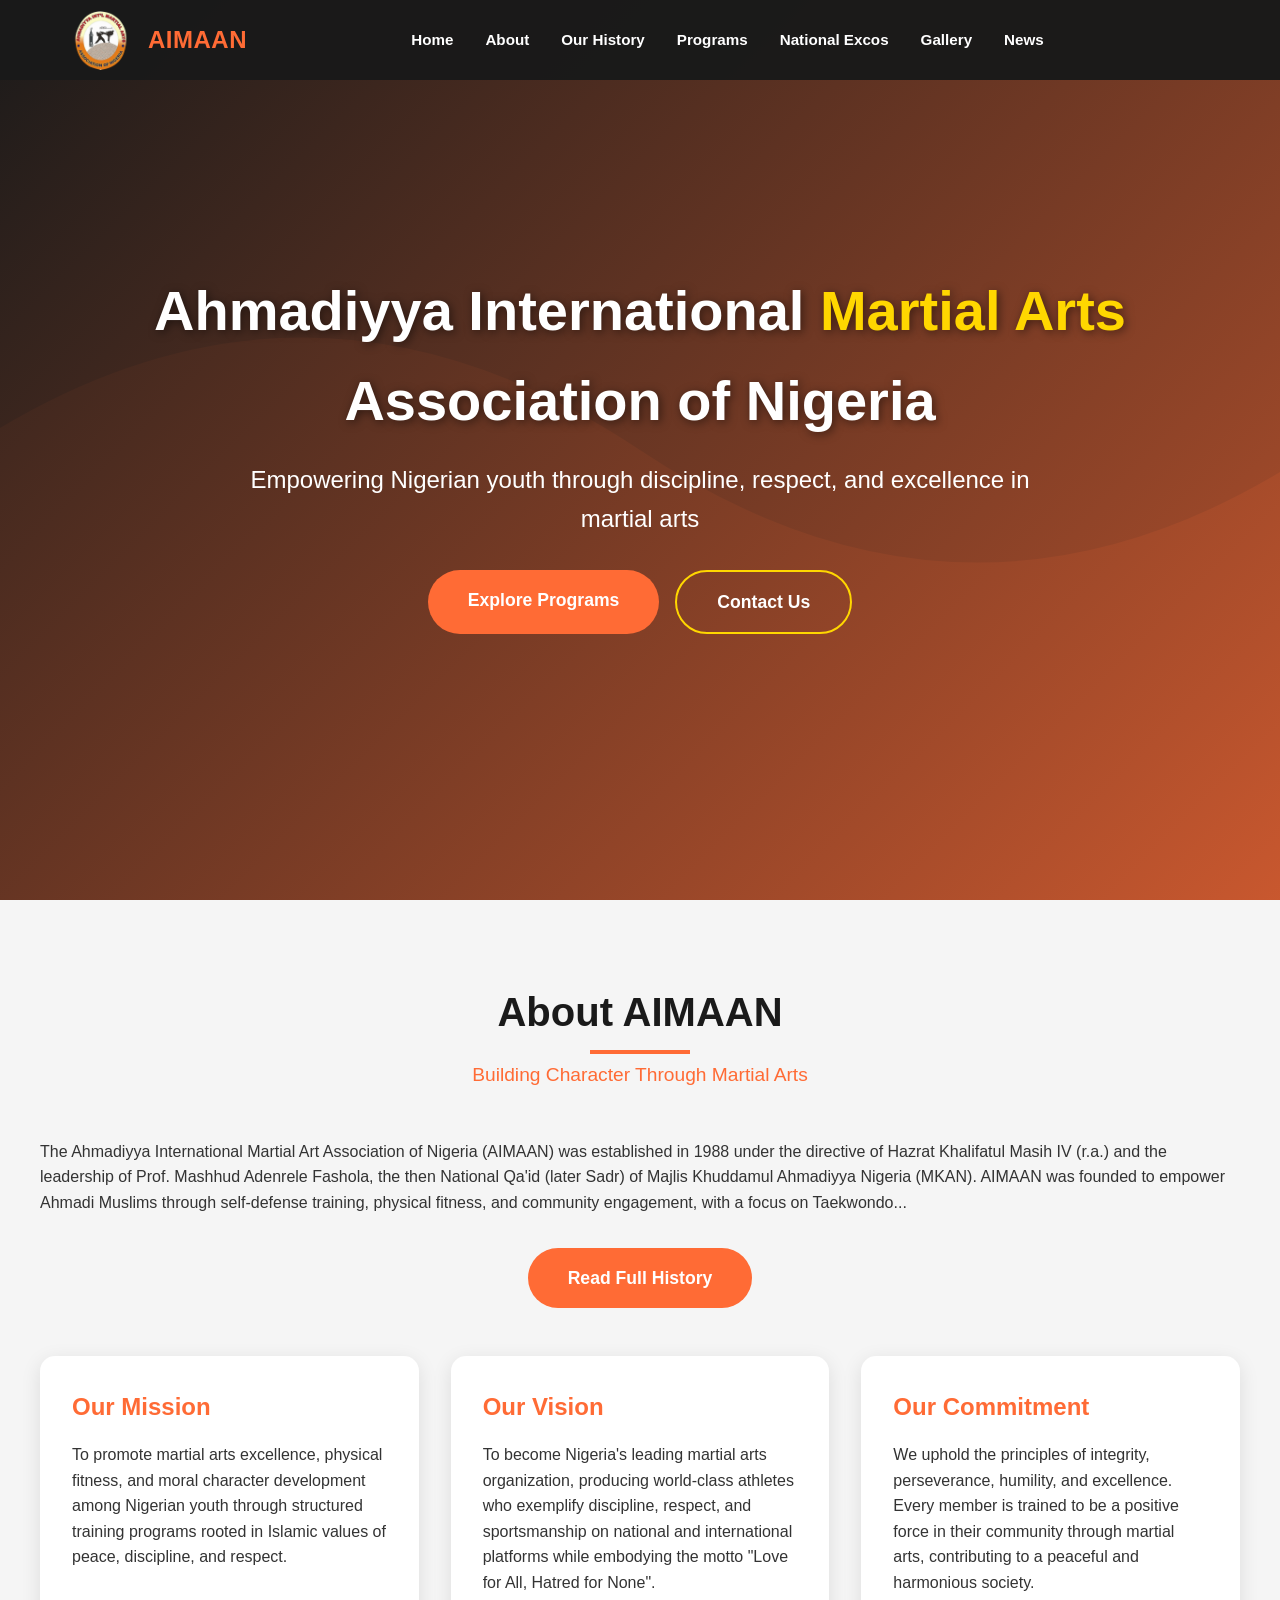
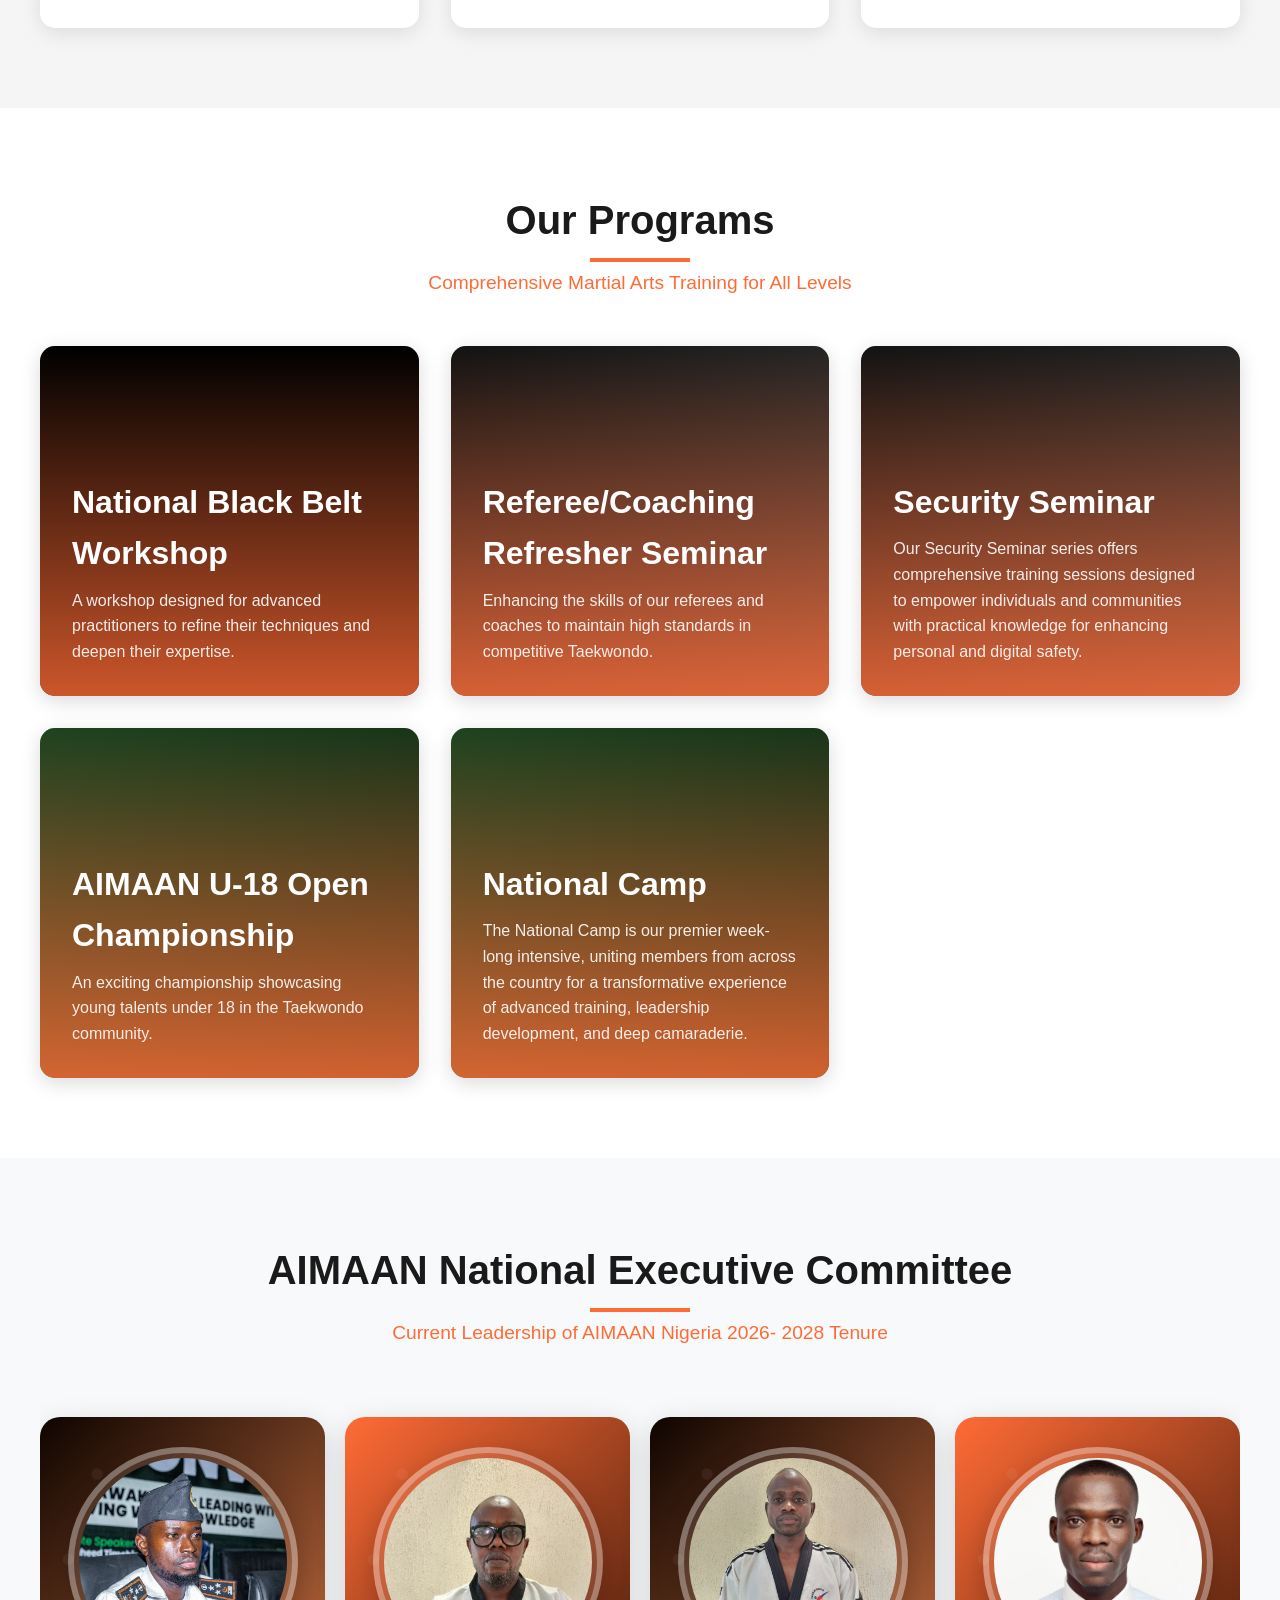
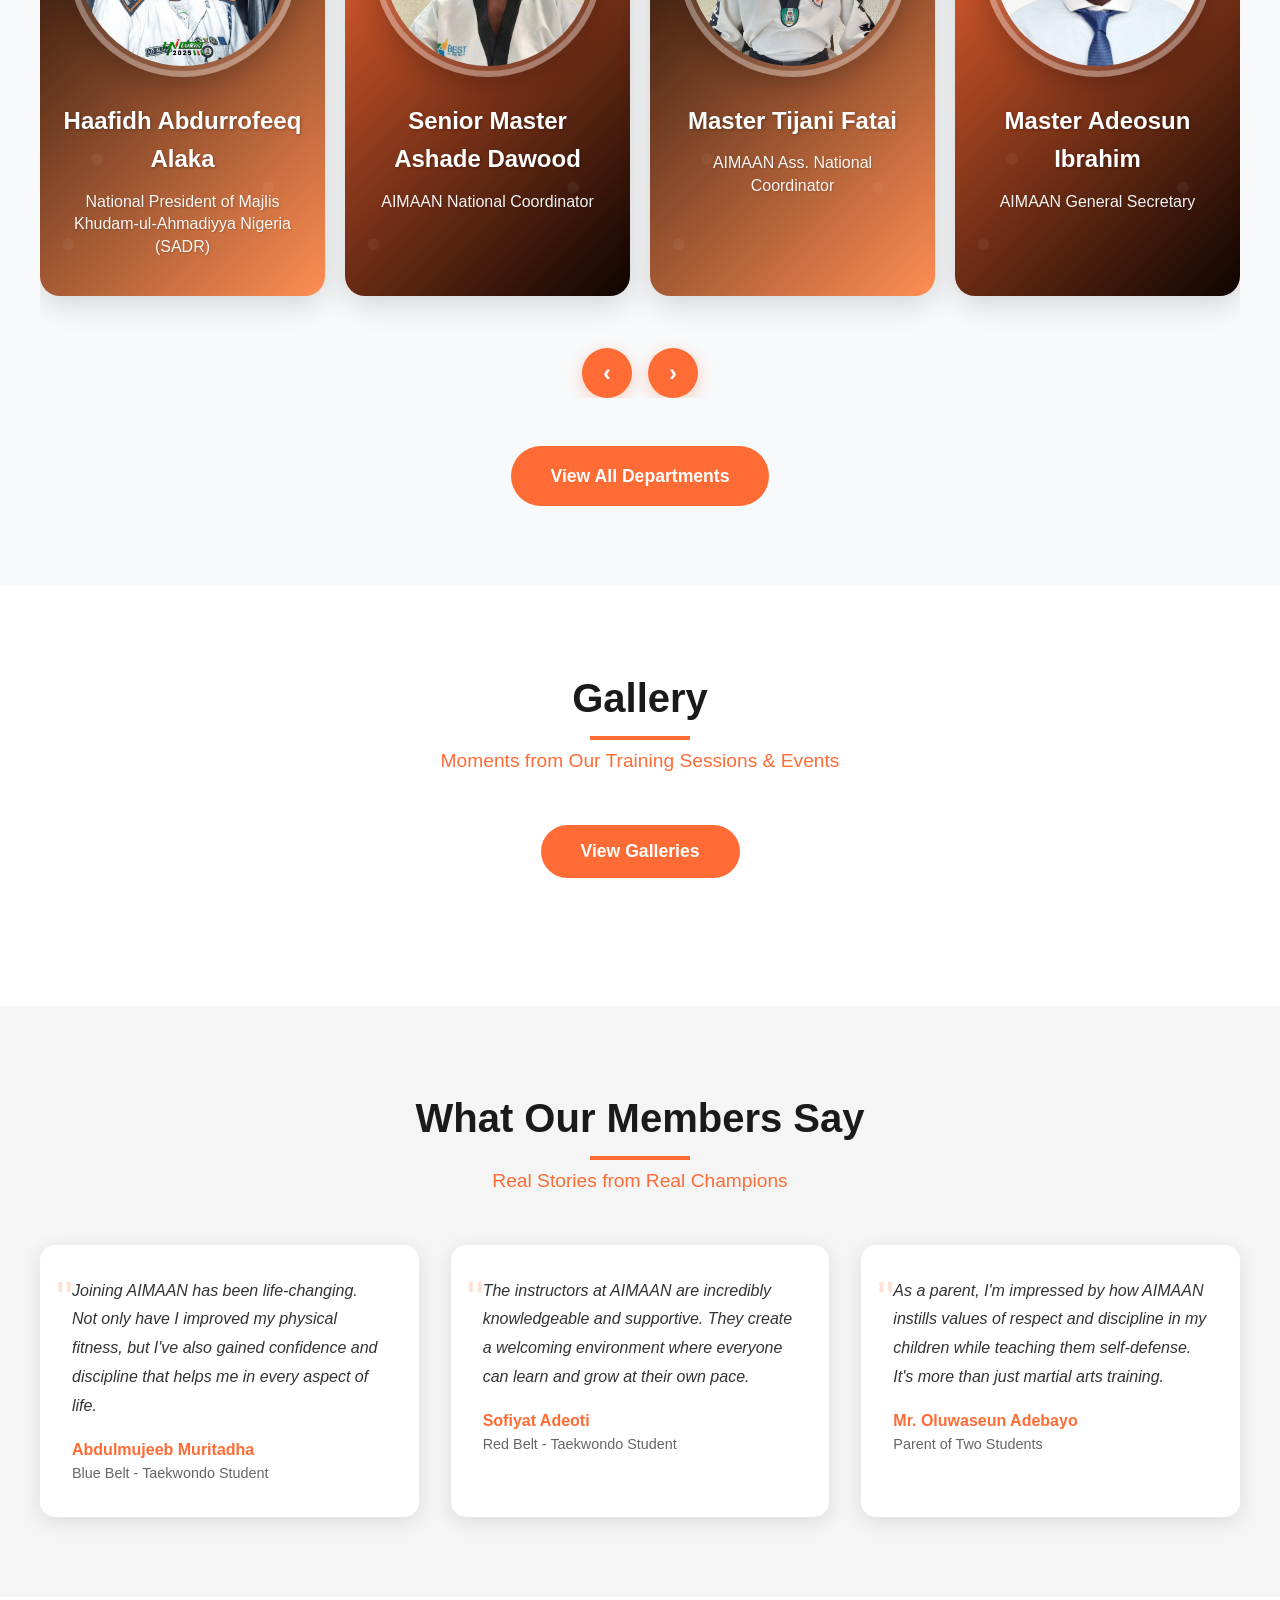
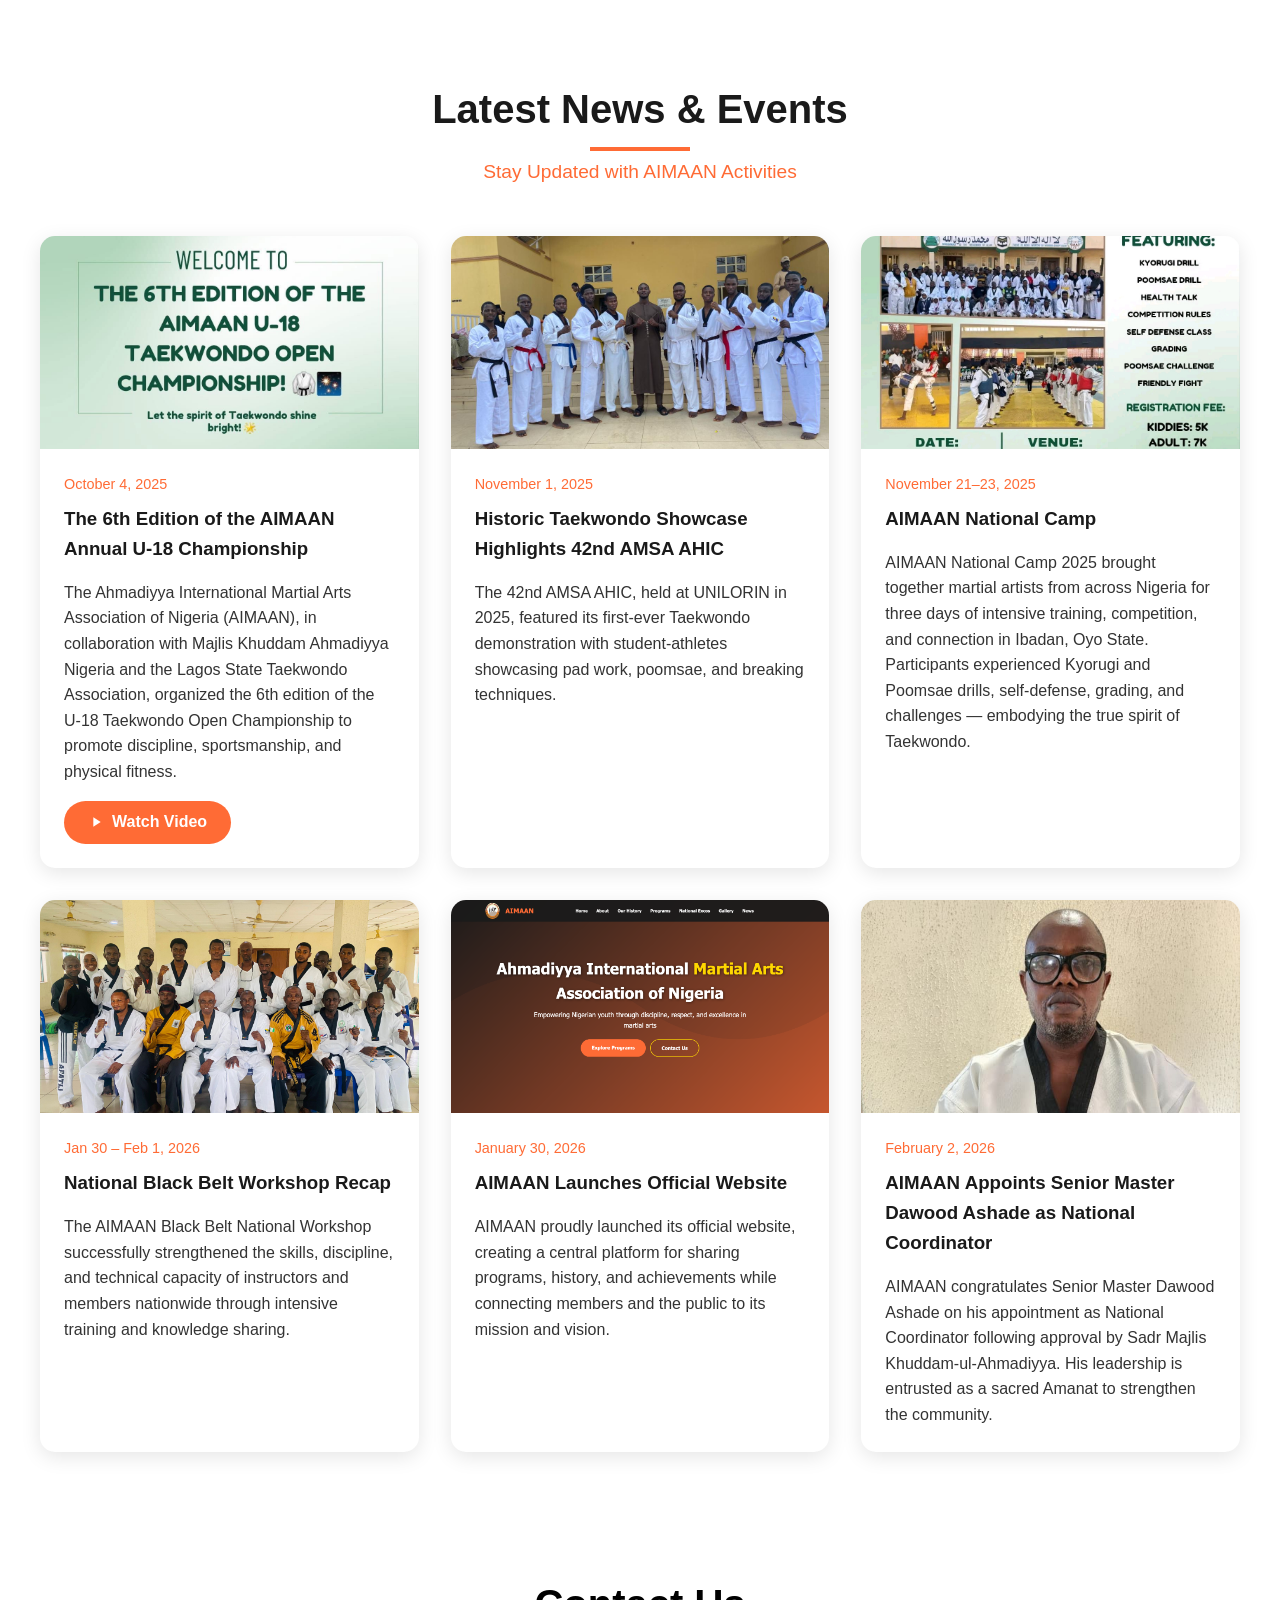
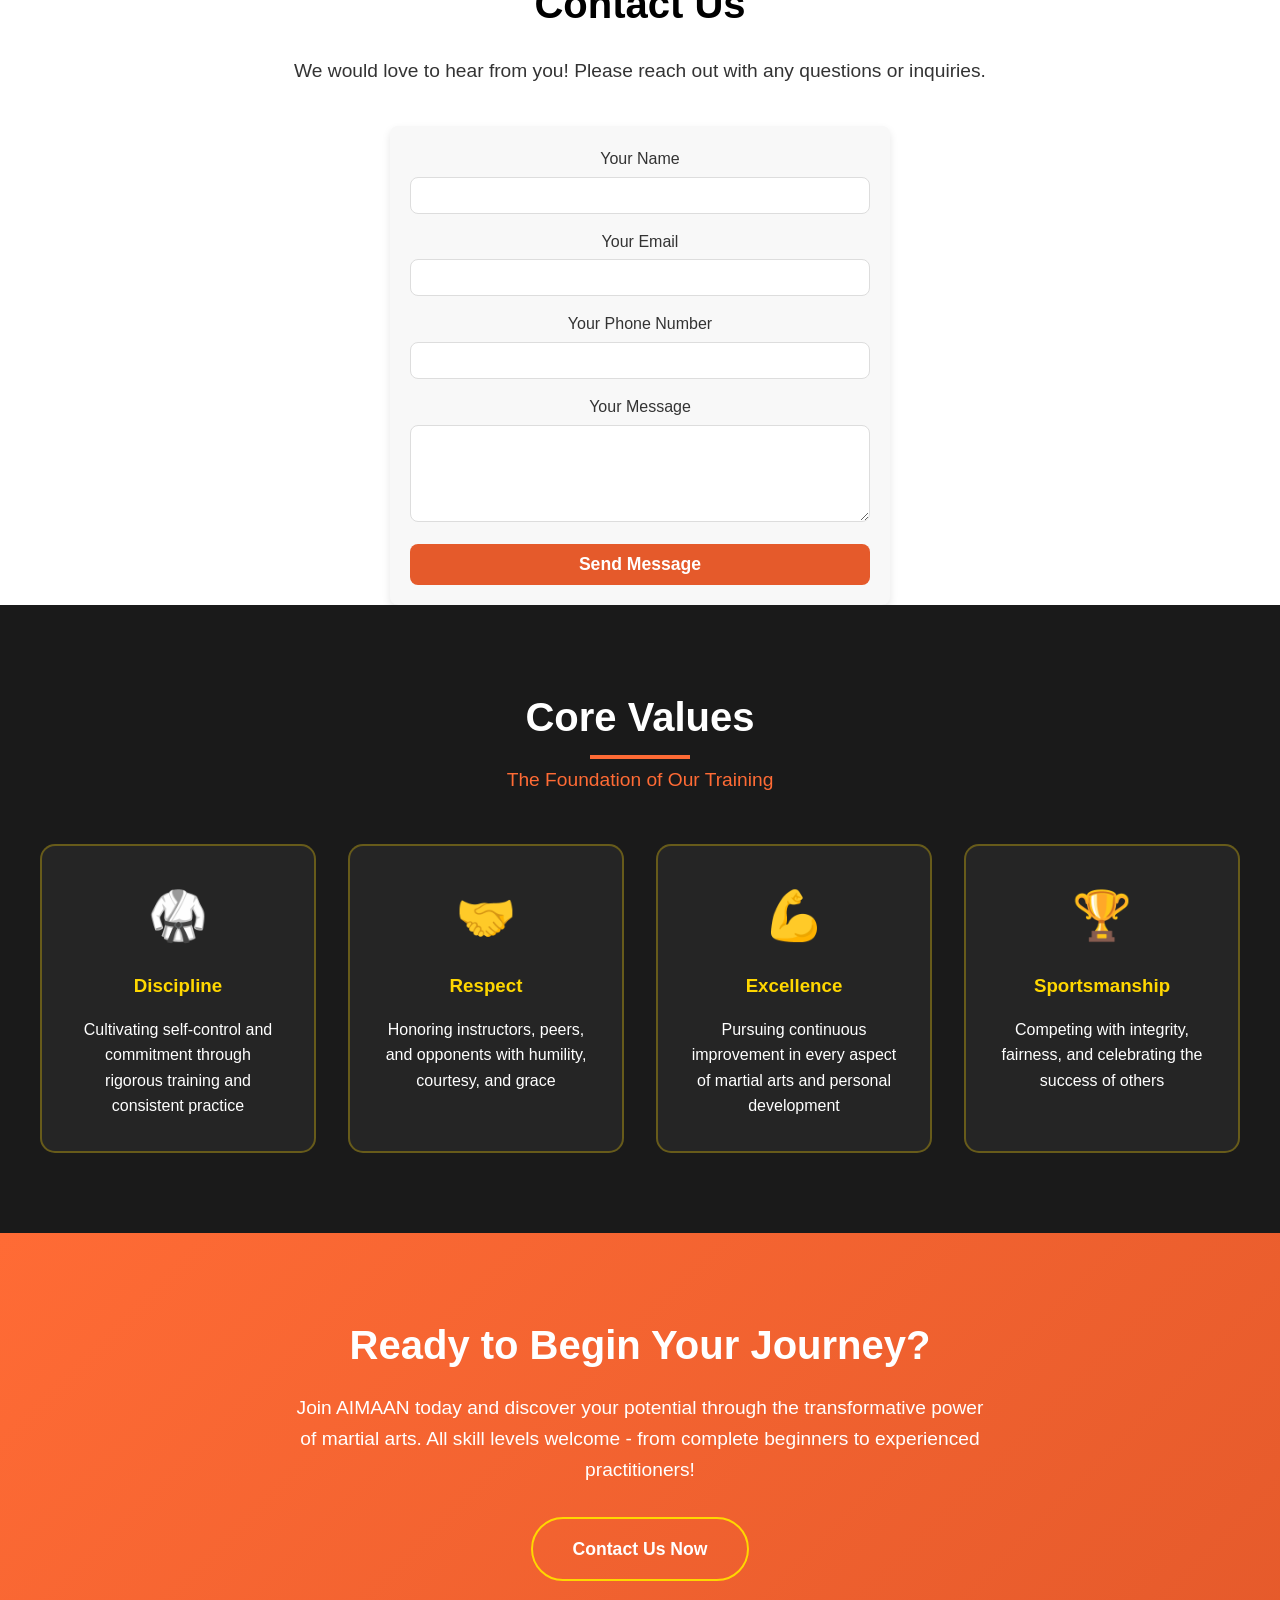
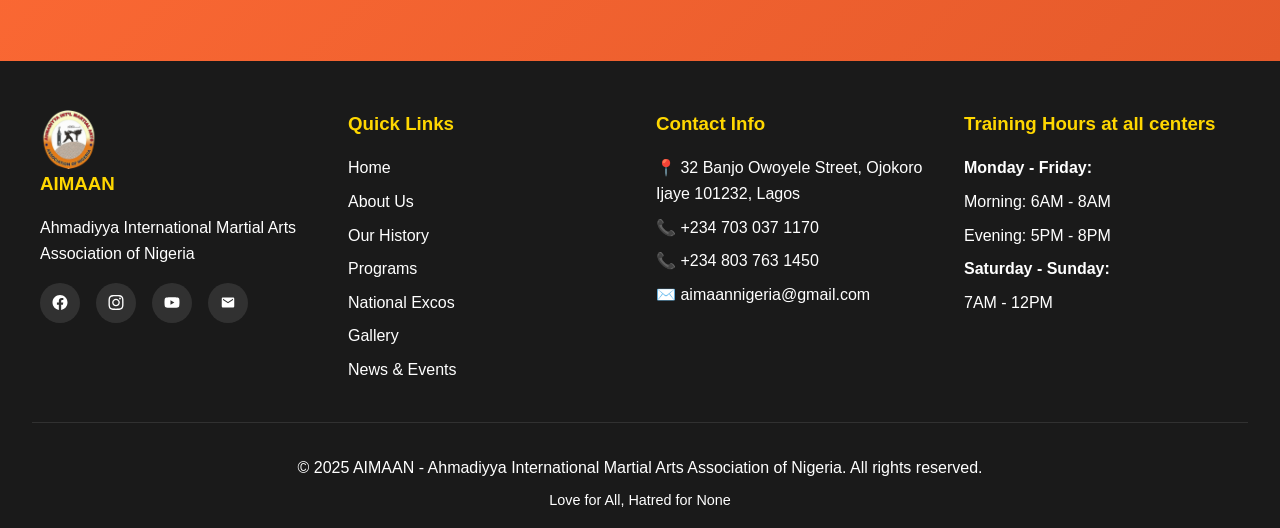
==== commit aa1ddcd6: "Add files via upload" ====
--- a/index.html
+++ b/index.html
@@ -631,7 +631,7 @@
             <!-- Appointment -->
             <div class="news-card">
                 <div class="news-img">
-                    <img src="images/instructor-2.jpeg" alt="Appointment of Senior Master Dawood Ashade">
+                    <img src="images/excos/AshadeDawood.jpeg" alt="Appointment of Senior Master Dawood Ashade">
                 </div>
 
                 <div class="news-content">
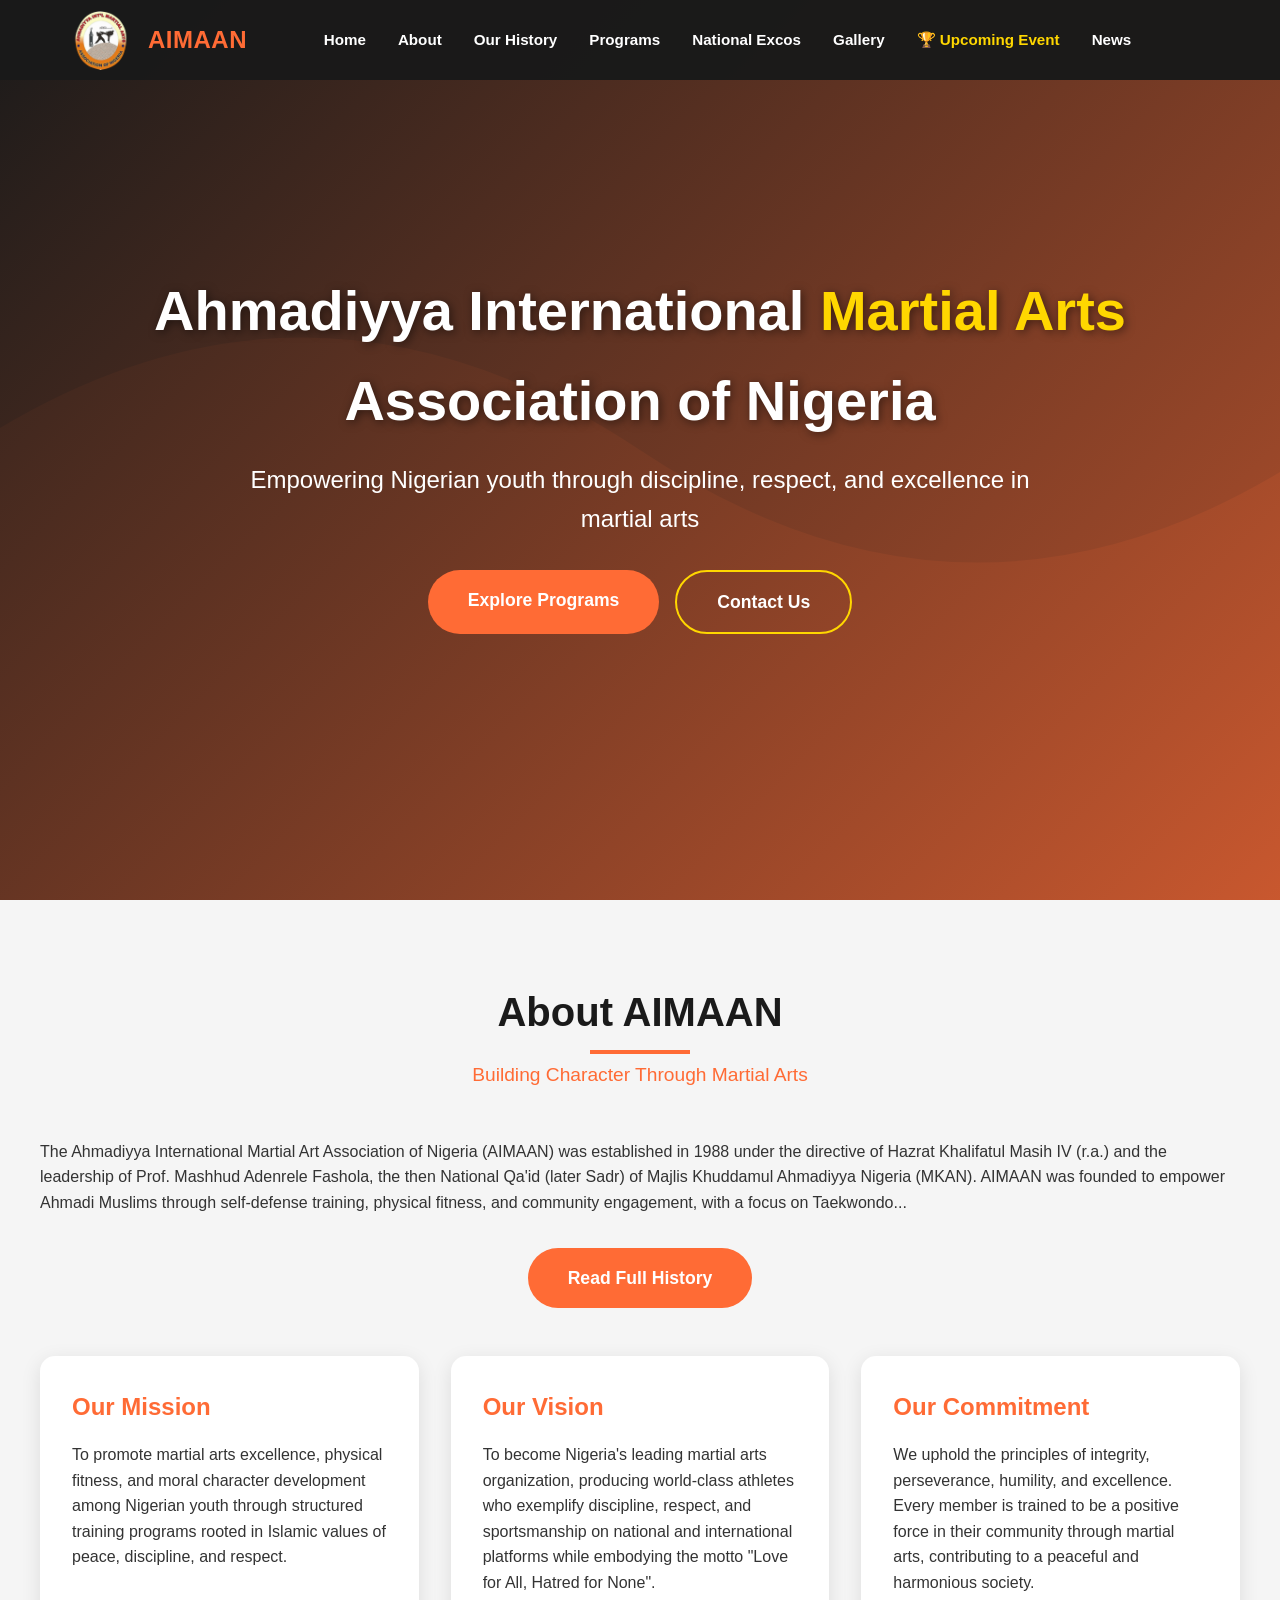
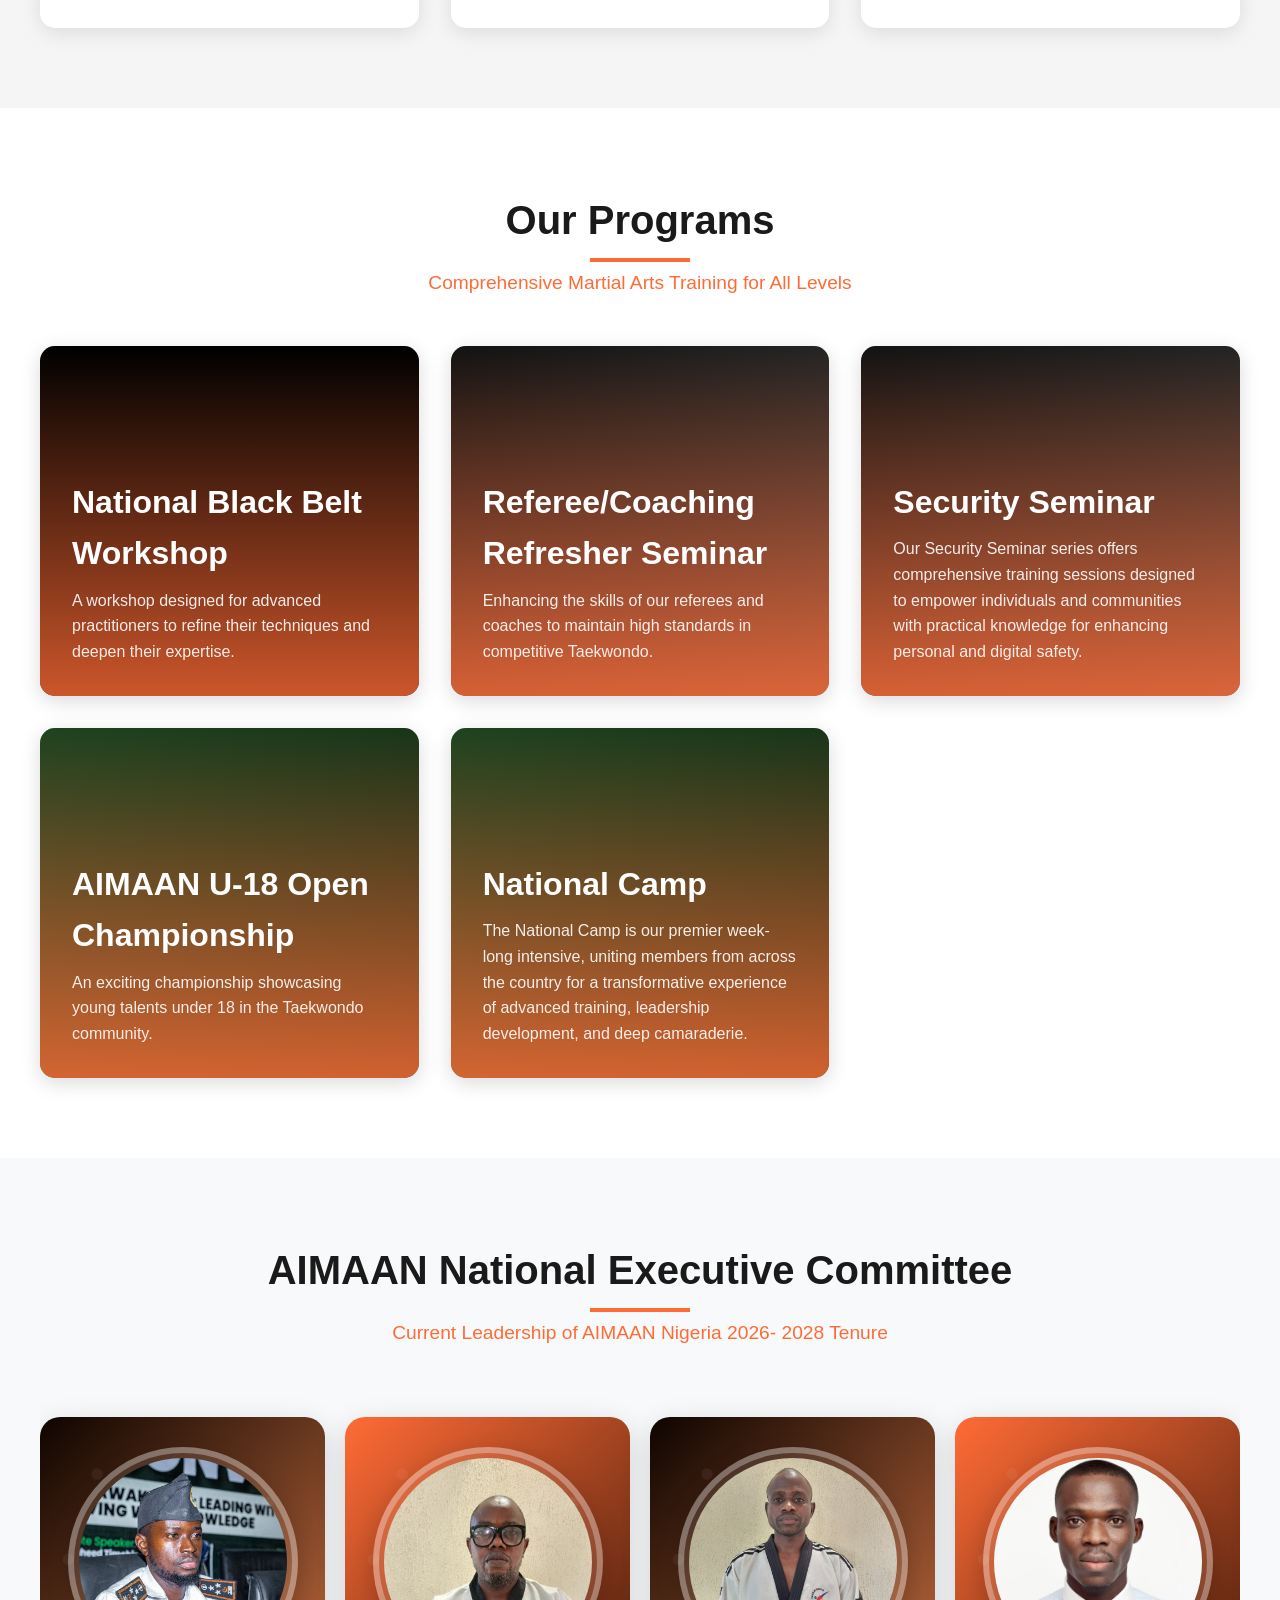
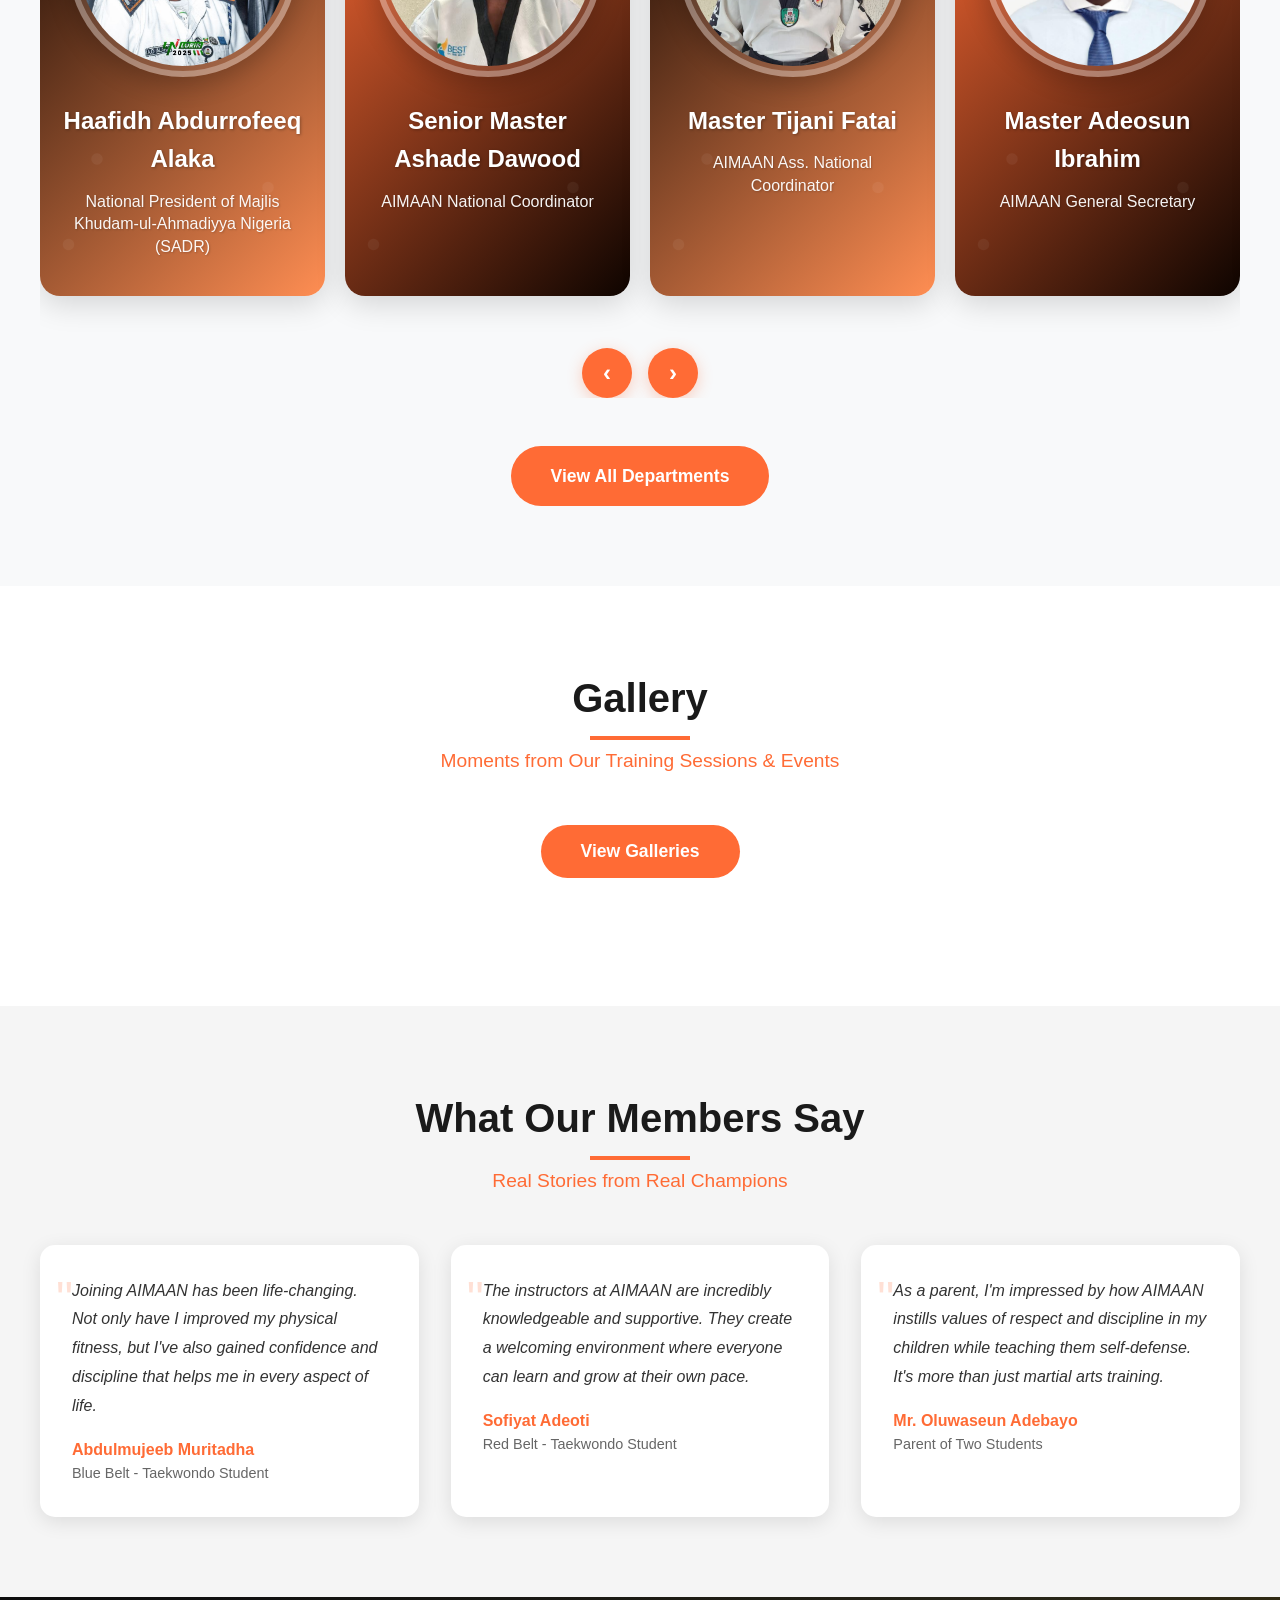
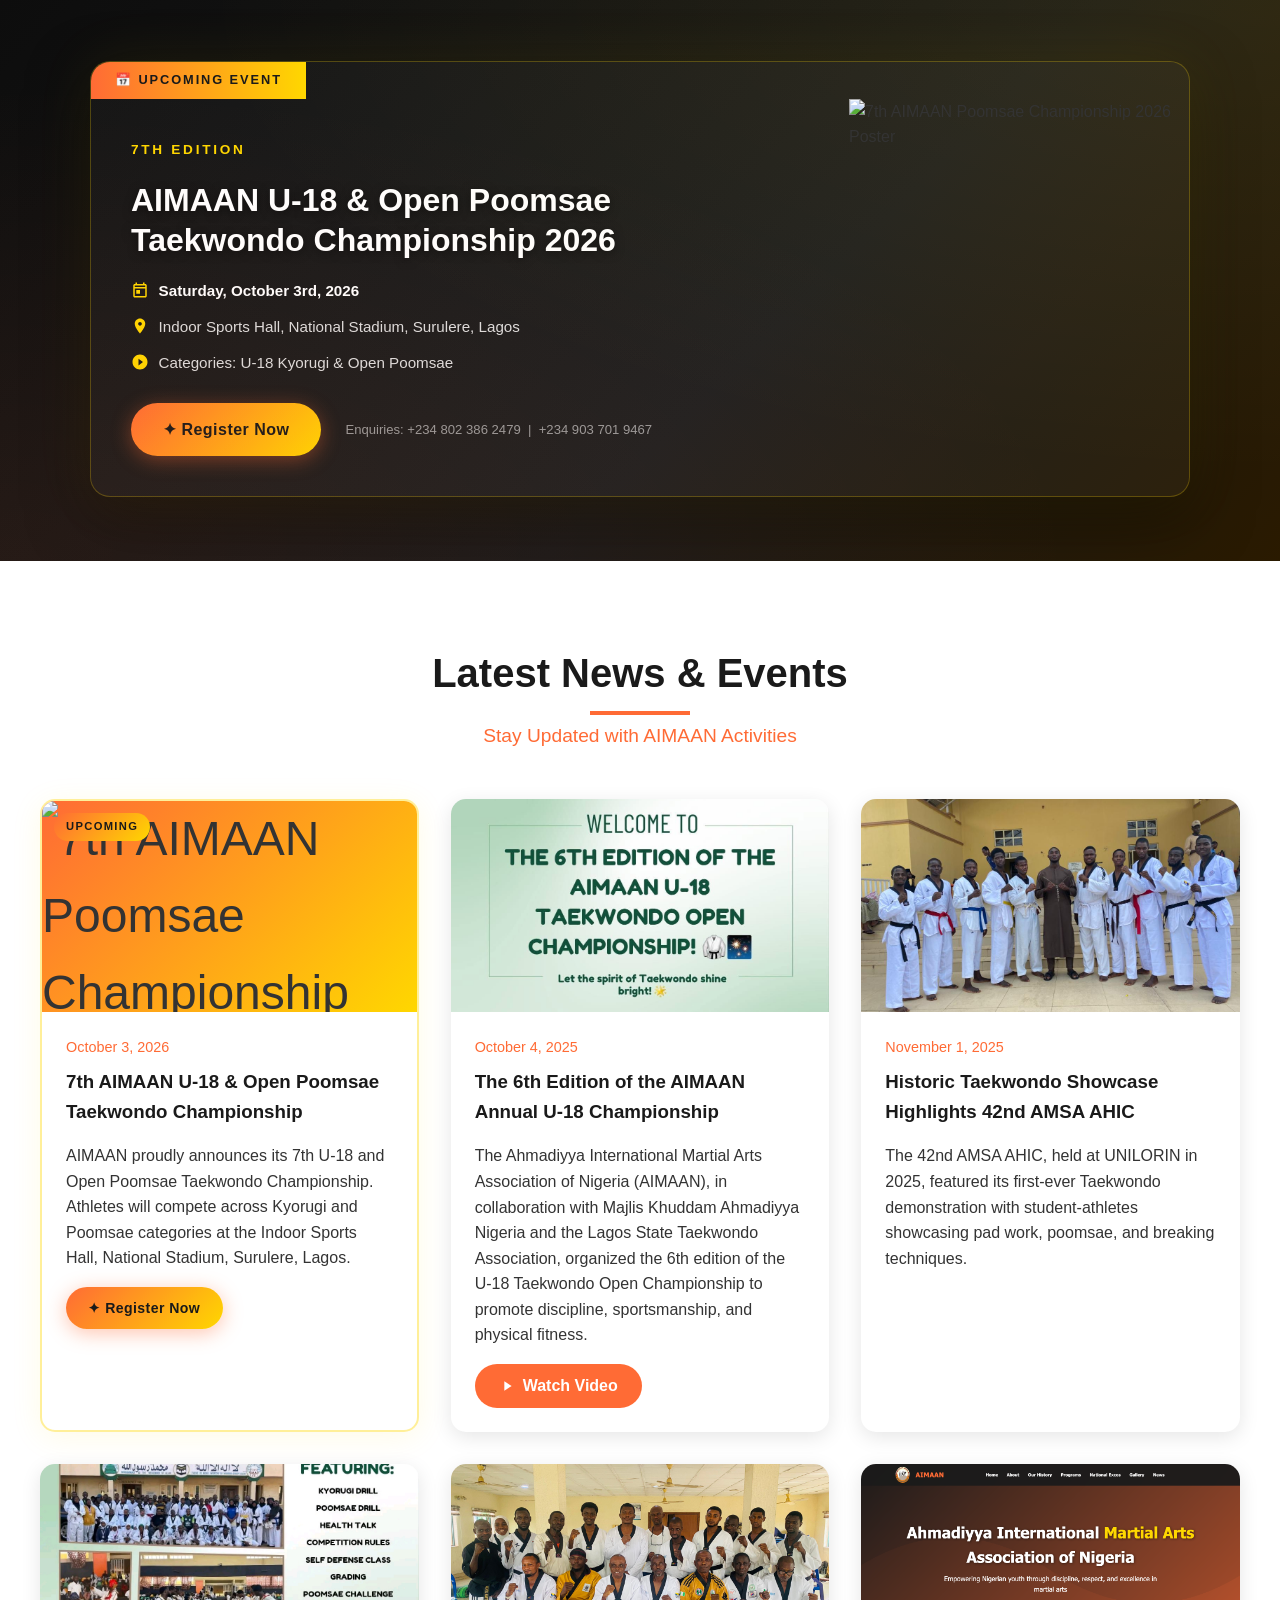
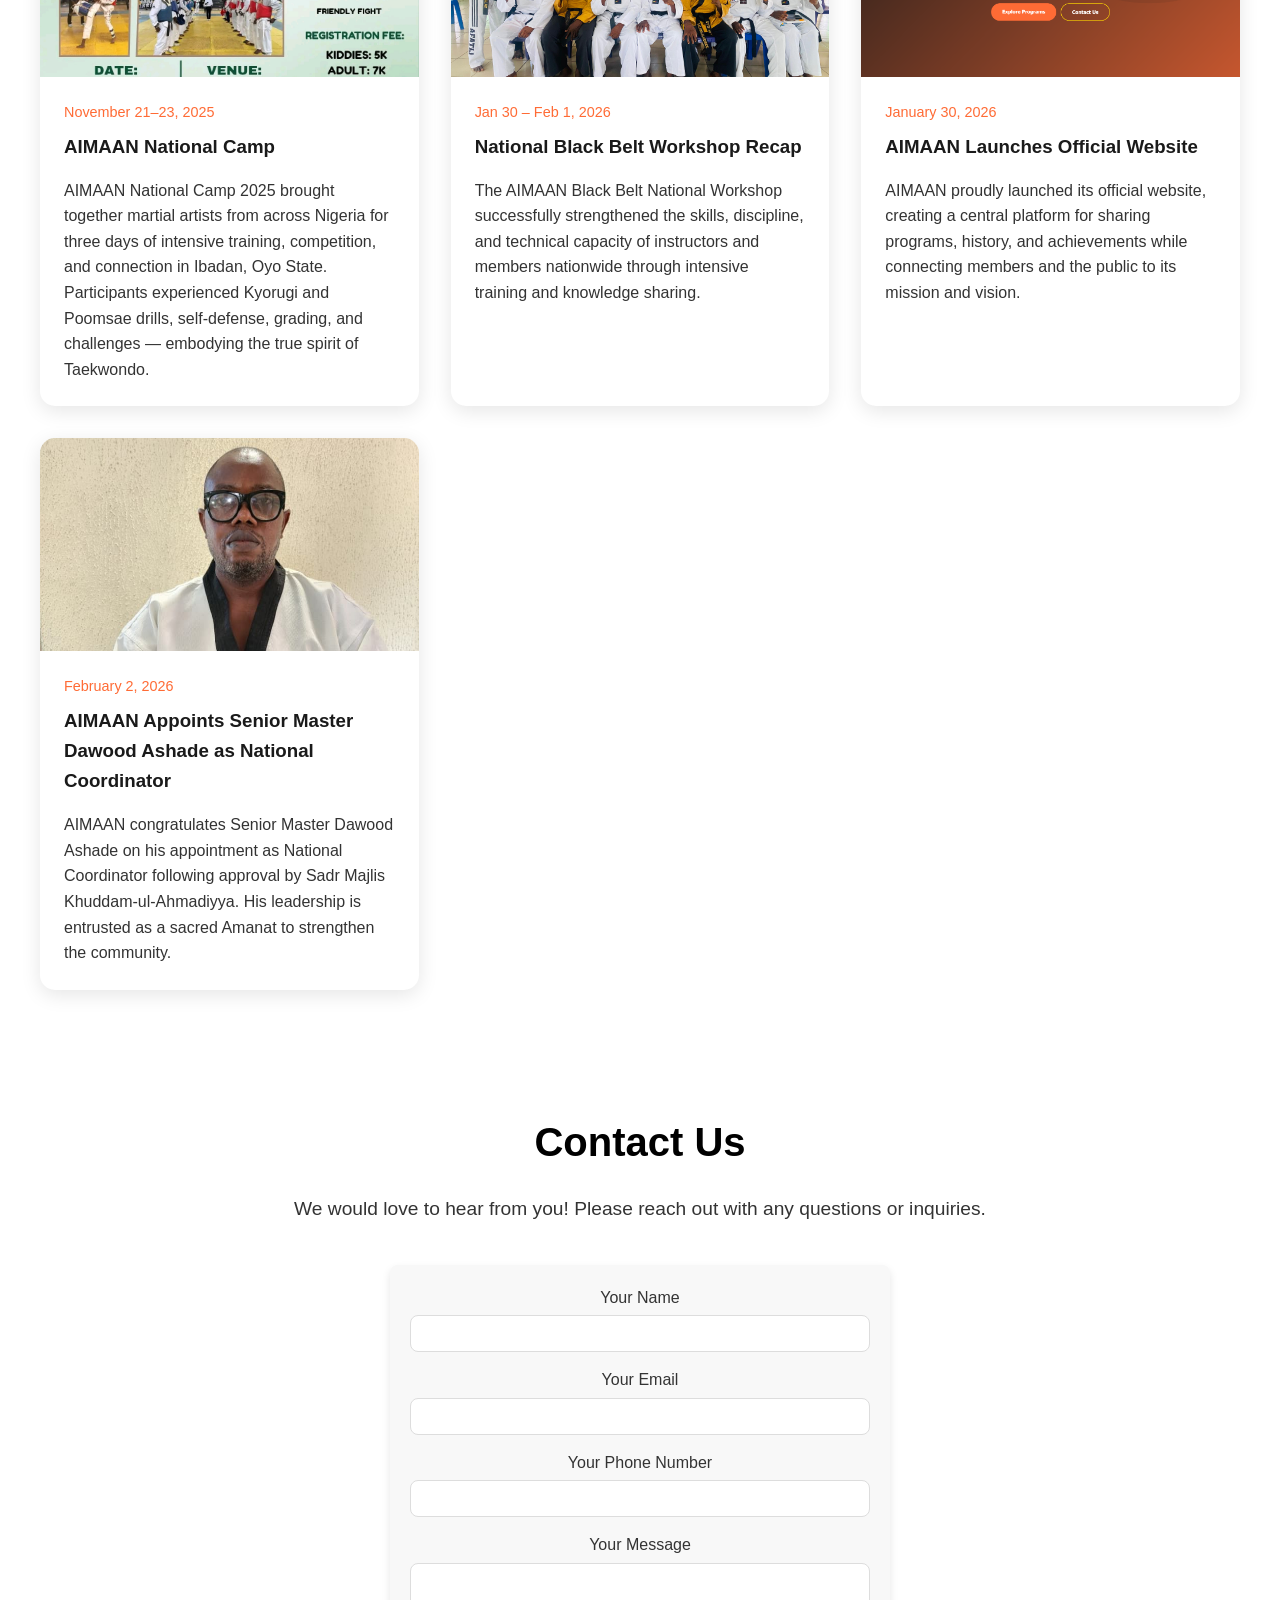
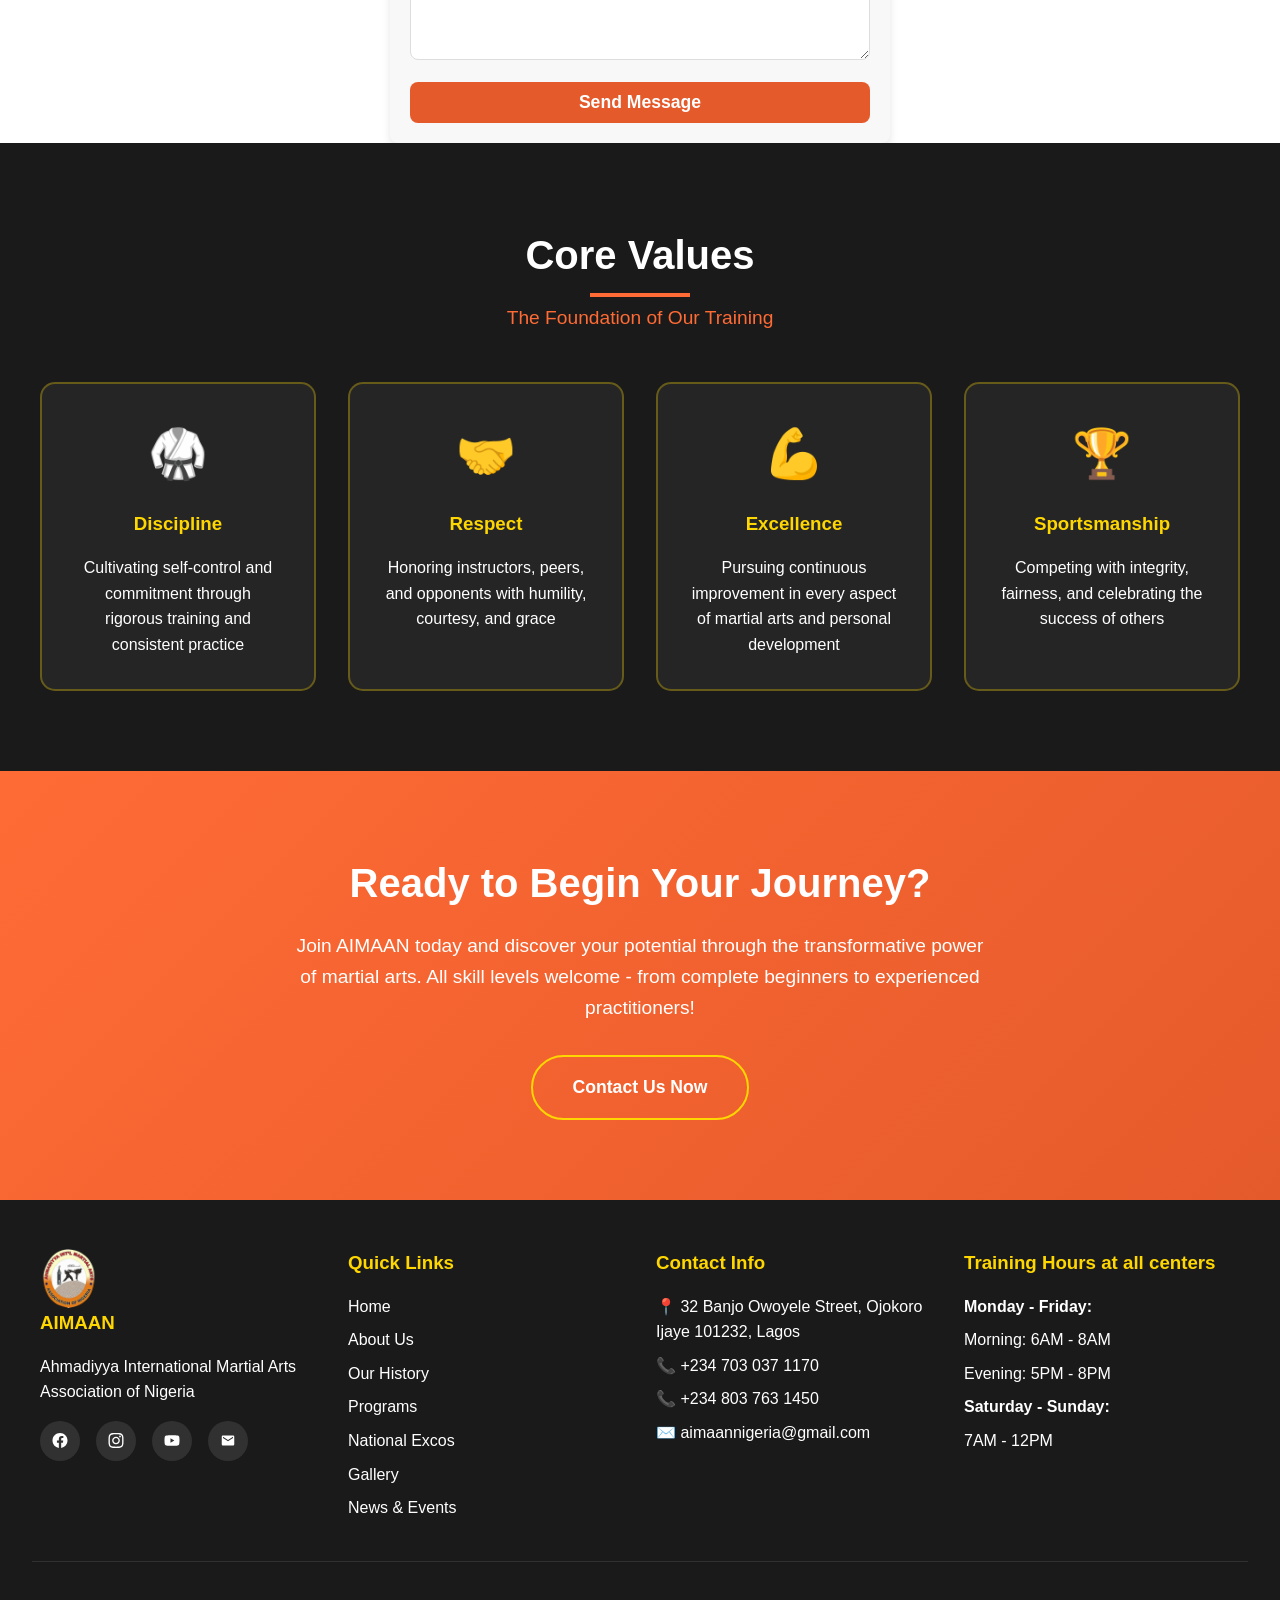
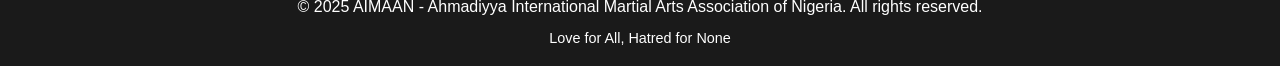
==== commit 930d26db: "Add files via upload" ====
--- a/index.html
+++ b/index.html
@@ -23,6 +23,7 @@
             <li><a href="index.html#programs">Programs</a></li>
             <li><a href="index.html#instructors">National Excos</a></li>
             <li><a href="index.html#gallery">Gallery</a></li>
+            <li><a href="index.html#upcoming-event" class="nav-event-link">🏆 Upcoming Event</a></li>
             <li><a href="index.html#news">News</a></li>
         </ul>
             <div class="mobile-menu" id="mobileMenu">
@@ -167,7 +168,7 @@
             </div>
         </div>
 
-        <!-- Card 6 -->
+        <!-- Card 6 
         <div class="instructor-card">
             <img src="images/excos/ErinoshoAbideen.jpeg" alt="Master Erinosho Abideen" class="instructor-image">
             <div class="instructor-info">
@@ -175,6 +176,7 @@
                 <p>AIMAAN Treasurer</p>
             </div>
         </div>
+        -->
 
         <!-- Card 7 -->
         <div class="instructor-card">
@@ -239,7 +241,8 @@
             </div>
         </div>
 
-        <!-- Card 14 -->
+    
+        <!-- Card 14 
         <div class="instructor-card">
             <img src="images/excos/IdrisAhmad.jpeg" alt="Master Idris Ahmad" class="instructor-image">
             <div class="instructor-info">
@@ -247,6 +250,7 @@
                 <p>AIMAAN History Committee Chairman</p>
             </div>
         </div>
+        -->
 
         <!-- Card 15 -->
         <div class="instructor-card">
@@ -506,6 +510,44 @@
         </div>
     </section>
 
+<!-- Upcoming Event Banner -->
+<section class="upcoming-event" id="upcoming-event">
+    <div class="container">
+        <div class="event-banner">
+            <div class="event-banner-badge">📅 UPCOMING EVENT</div>
+            <div class="event-banner-body">
+                <div class="event-banner-text">
+                    <div class="event-banner-edition">7th Edition</div>
+                    <h2 class="event-banner-title">AIMAAN U-18 &amp; Open Poomsae<br>Taekwondo Championship 2026</h2>
+                    <div class="event-banner-details">
+                        <div class="event-detail-item">
+                            <svg xmlns="http://www.w3.org/2000/svg" viewBox="0 0 24 24" fill="currentColor"><path d="M19 4h-1V2h-2v2H8V2H6v2H5c-1.1 0-2 .9-2 2v14c0 1.1.9 2 2 2h14c1.1 0 2-.9 2-2V6c0-1.1-.9-2-2-2zm0 16H5V10h14v10zm0-12H5V6h14v2zM7 12h5v5H7z"/></svg>
+                            <span><strong>Saturday, October 3rd, 2026</strong></span>
+                        </div>
+                        <div class="event-detail-item">
+                            <svg xmlns="http://www.w3.org/2000/svg" viewBox="0 0 24 24" fill="currentColor"><path d="M12 2C8.13 2 5 5.13 5 9c0 5.25 7 13 7 13s7-7.75 7-13c0-3.87-3.13-7-7-7zm0 9.5c-1.38 0-2.5-1.12-2.5-2.5s1.12-2.5 2.5-2.5 2.5 1.12 2.5 2.5-1.12 2.5-2.5 2.5z"/></svg>
+                            <span>Indoor Sports Hall, National Stadium, Surulere, Lagos</span>
+                        </div>
+                        <div class="event-detail-item">
+                            <svg xmlns="http://www.w3.org/2000/svg" viewBox="0 0 24 24" fill="currentColor"><path d="M12 2C6.48 2 2 6.48 2 12s4.48 10 10 10 10-4.48 10-10S17.52 2 12 2zm-2 14.5v-9l6 4.5-6 4.5z"/></svg>
+                            <span>Categories: U-18 Kyorugi &amp; Open Poomsae</span>
+                        </div>
+                    </div>
+                    <div class="event-banner-actions">
+                        <a href="https://forms.gle/htjADpQLpCZnvULC8" target="_blank" class="btn btn-register">
+                            ✦ Register Now
+                        </a>
+                        <span class="event-enquiry">Enquiries: +234 802 386 2479 &nbsp;|&nbsp; +234 903 701 9467</span>
+                    </div>
+                </div>
+                <div class="event-banner-poster">
+                    <img src="images/7th-championship-poster.jpg" alt="7th AIMAAN Poomsae Championship 2026 Poster">
+                </div>
+            </div>
+        </div>
+    </div>
+</section>
+
 <!-- News/Events Section -->
 <section class="news-events" id="news">
     <div class="container">
@@ -514,6 +556,24 @@
         <p class="section-subtitle">Stay Updated with AIMAAN Activities</p>
 
         <div class="news-grid">
+
+            <!-- 7th Championship UPCOMING -->
+            <div class="news-card news-card-featured">
+                <div class="news-img">
+                    <img src="images/7th-championship-poster.jpg" alt="7th AIMAAN Poomsae Championship 2026">
+                    <span class="news-badge">UPCOMING</span>
+                </div>
+                <div class="news-content">
+                    <p class="news-date">October 3, 2026</p>
+                    <h3>7th AIMAAN U-18 &amp; Open Poomsae Taekwondo Championship</h3>
+                    <p>
+                        AIMAAN proudly announces its 7th U-18 and Open Poomsae Taekwondo Championship.
+                        Athletes will compete across Kyorugi and Poomsae categories at the Indoor Sports Hall,
+                        National Stadium, Surulere, Lagos.
+                    </p>
+                    <a href="https://forms.gle/htjADpQLpCZnvULC8" target="_blank" class="btn btn-register btn-register-sm">✦ Register Now</a>
+                </div>
+            </div>
 
             <!-- U-18 Championship -->
             <div class="news-card">
--- a/styles.css
+++ b/styles.css
@@ -2459,4 +2459,216 @@
     .fallen-hero-card {
         padding: 1.5rem;
     }
-}+}
+
+/* ==================== UPCOMING EVENT BANNER ==================== */
+
+.upcoming-event {
+    background: linear-gradient(135deg, #0d0d0d 0%, #1a1a1a 60%, #2a1a00 100%);
+    padding: 4rem 2rem;
+    position: relative;
+    overflow: hidden;
+}
+
+.upcoming-event::before {
+    content: '';
+    position: absolute;
+    top: 0; left: 0; right: 0; bottom: 0;
+    background: radial-gradient(ellipse at top right, rgba(255, 215, 0, 0.08) 0%, transparent 60%),
+                radial-gradient(ellipse at bottom left, rgba(255, 107, 53, 0.08) 0%, transparent 60%);
+    pointer-events: none;
+}
+
+.event-banner {
+    max-width: 1100px;
+    margin: 0 auto;
+    border: 1px solid rgba(255, 215, 0, 0.25);
+    border-radius: 20px;
+    overflow: hidden;
+    background: rgba(255,255,255,0.03);
+    box-shadow: 0 0 60px rgba(255, 215, 0, 0.08), 0 20px 60px rgba(0,0,0,0.5);
+}
+
+.event-banner-badge {
+    background: linear-gradient(90deg, #ff6b35, #ffd700);
+    color: #1a1a1a;
+    font-weight: 800;
+    font-size: 0.8rem;
+    letter-spacing: 0.15em;
+    text-transform: uppercase;
+    padding: 0.5rem 1.5rem;
+    display: inline-block;
+}
+
+.event-banner-body {
+    display: grid;
+    grid-template-columns: 1fr 340px;
+    gap: 0;
+    align-items: stretch;
+}
+
+.event-banner-text {
+    padding: 2.5rem 2.5rem 2.5rem 2.5rem;
+    display: flex;
+    flex-direction: column;
+    justify-content: center;
+    gap: 1.2rem;
+}
+
+.event-banner-edition {
+    color: var(--accent-color);
+    font-size: 0.85rem;
+    font-weight: 700;
+    letter-spacing: 0.2em;
+    text-transform: uppercase;
+}
+
+.event-banner-title {
+    color: #ffffff;
+    font-size: clamp(1.4rem, 2.5vw, 2rem);
+    font-weight: 800;
+    line-height: 1.25;
+    text-shadow: 0 2px 10px rgba(0,0,0,0.5);
+}
+
+.event-banner-title span {
+    color: var(--accent-color);
+}
+
+.event-banner-details {
+    display: flex;
+    flex-direction: column;
+    gap: 0.75rem;
+}
+
+.event-detail-item {
+    display: flex;
+    align-items: flex-start;
+    gap: 0.6rem;
+    color: rgba(255,255,255,0.85);
+    font-size: 0.95rem;
+}
+
+.event-detail-item svg {
+    width: 18px;
+    height: 18px;
+    flex-shrink: 0;
+    fill: var(--accent-color);
+    margin-top: 2px;
+}
+
+.event-detail-item strong {
+    color: #fff;
+}
+
+.event-banner-actions {
+    display: flex;
+    align-items: center;
+    gap: 1.5rem;
+    flex-wrap: wrap;
+    margin-top: 0.5rem;
+}
+
+.btn-register {
+    background: linear-gradient(135deg, #ff6b35, #ffd700);
+    color: #1a1a1a !important;
+    font-weight: 800;
+    font-size: 1rem;
+    padding: 0.85rem 2rem;
+    border-radius: 50px;
+    text-decoration: none;
+    display: inline-block;
+    transition: transform 0.2s ease, box-shadow 0.2s ease;
+    box-shadow: 0 4px 20px rgba(255, 107, 53, 0.4);
+    letter-spacing: 0.03em;
+}
+
+.btn-register:hover {
+    transform: translateY(-2px);
+    box-shadow: 0 8px 30px rgba(255, 215, 0, 0.45);
+}
+
+.btn-register-sm {
+    font-size: 0.88rem;
+    padding: 0.6rem 1.4rem;
+    margin-top: 1rem;
+}
+
+.event-enquiry {
+    color: rgba(255,255,255,0.55);
+    font-size: 0.82rem;
+}
+
+.event-banner-poster {
+    position: relative;
+    overflow: hidden;
+}
+
+.event-banner-poster img {
+    width: 100%;
+    height: 100%;
+    object-fit: cover;
+    object-position: center top;
+    display: block;
+    min-height: 320px;
+}
+
+/* Nav highlight for event link */
+.nav-event-link {
+    color: var(--accent-color) !important;
+    font-weight: 700 !important;
+}
+
+/* News card badge */
+.news-card {
+    position: relative;
+}
+
+.news-badge {
+    position: absolute;
+    top: 12px;
+    left: 12px;
+    background: linear-gradient(135deg, #ff6b35, #ffd700);
+    color: #1a1a1a;
+    font-size: 0.7rem;
+    font-weight: 800;
+    letter-spacing: 0.12em;
+    text-transform: uppercase;
+    padding: 0.3rem 0.75rem;
+    border-radius: 50px;
+    z-index: 2;
+}
+
+.news-card-featured {
+    border: 2px solid rgba(255, 215, 0, 0.4);
+    box-shadow: 0 5px 30px rgba(255, 215, 0, 0.1);
+}
+
+/* Responsive */
+@media (max-width: 768px) {
+    .event-banner-body {
+        grid-template-columns: 1fr;
+    }
+
+    .event-banner-poster {
+        order: -1;
+    }
+
+    .event-banner-poster img {
+        min-height: 240px;
+        max-height: 300px;
+        object-position: center 20%;
+    }
+
+    .event-banner-text {
+        padding: 1.8rem 1.5rem;
+    }
+
+    .event-enquiry {
+        display: none;
+    }
+
+    .event-banner-actions {
+        gap: 1rem;
+    }
+}
